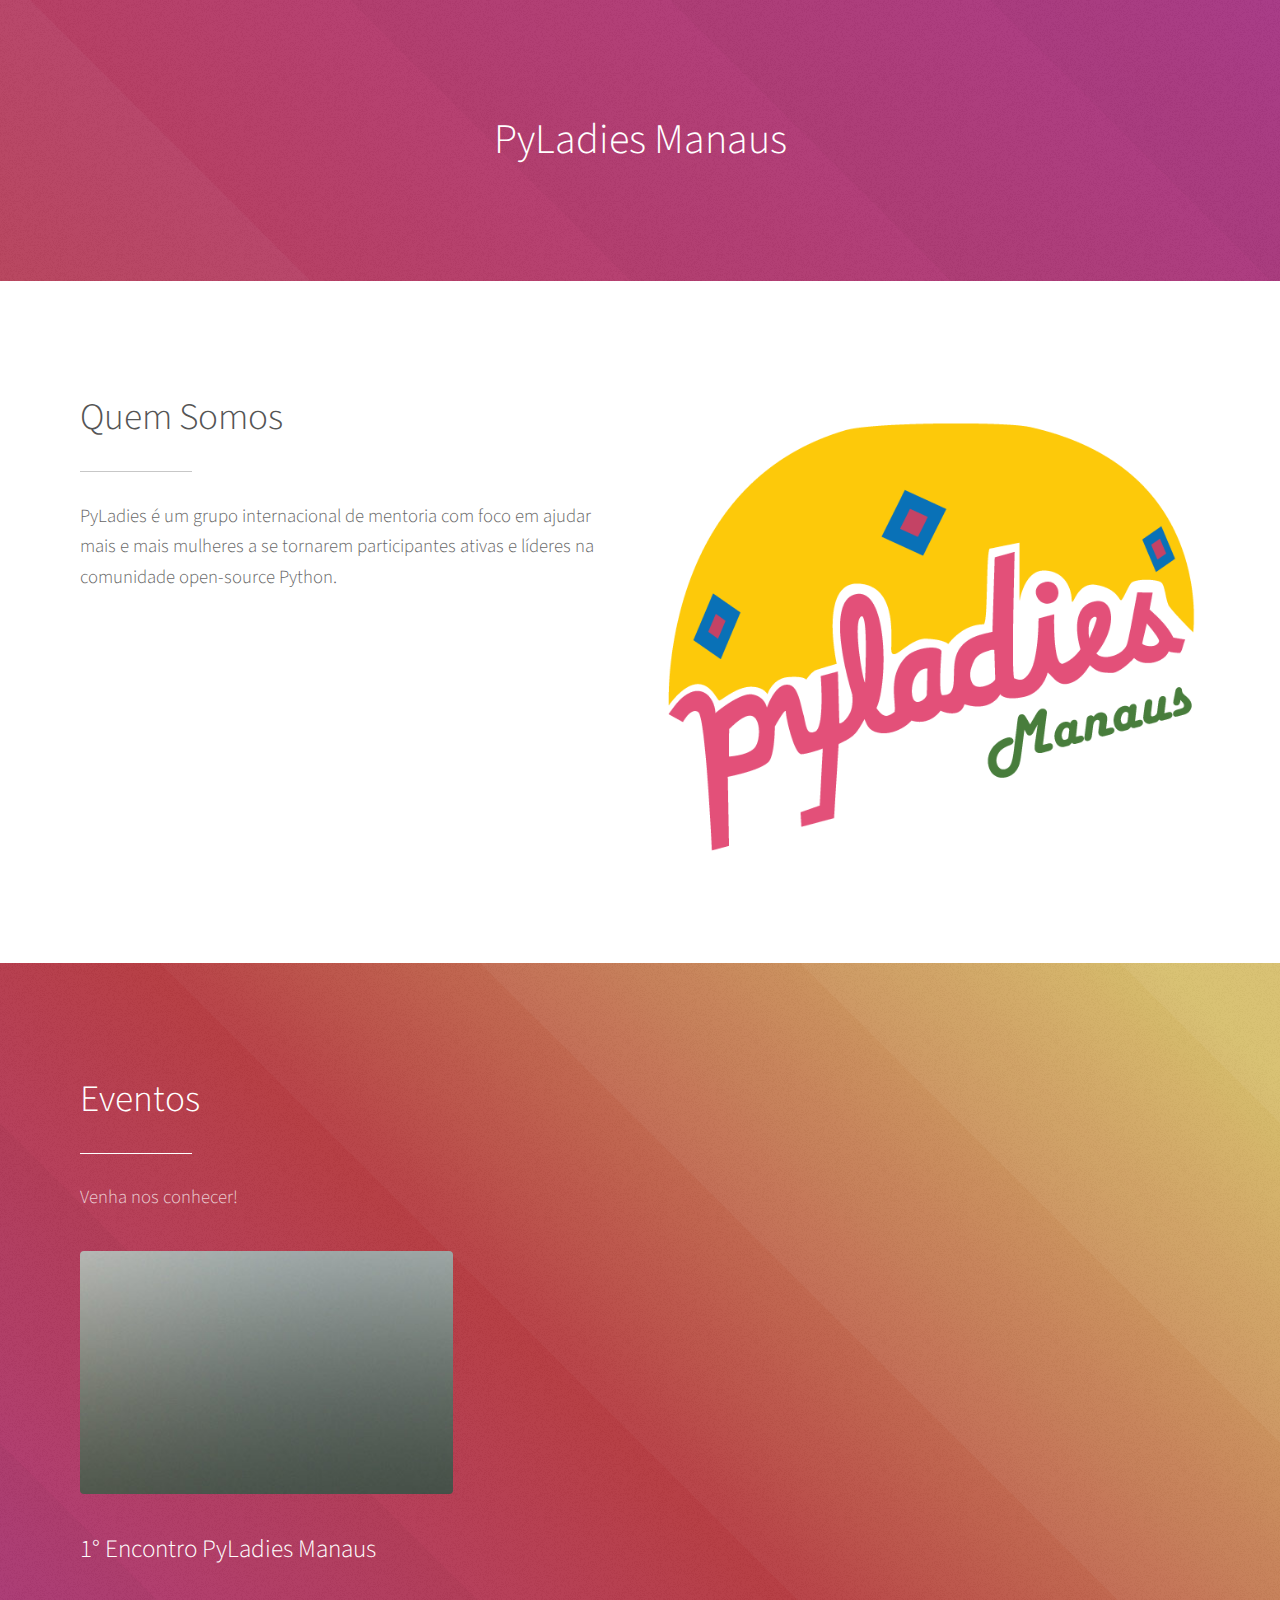
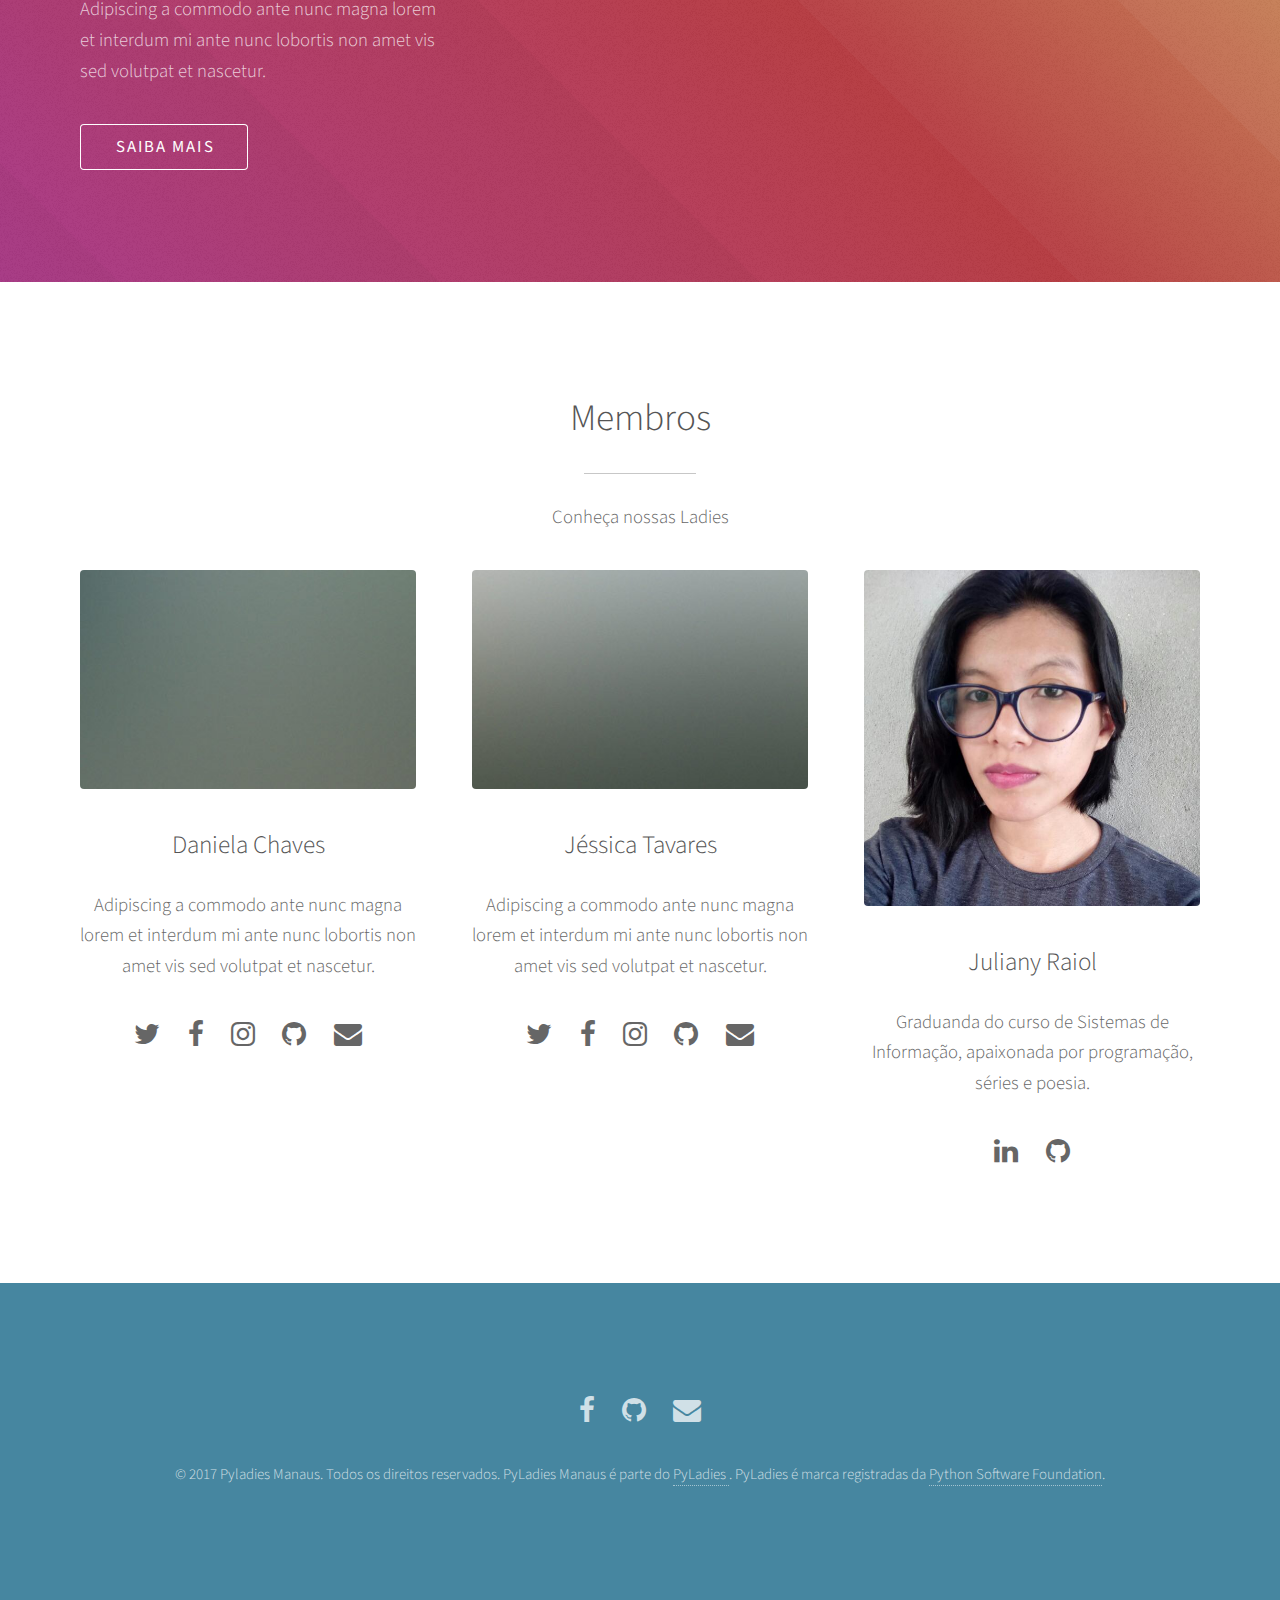
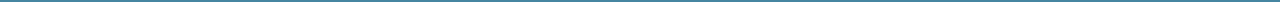
==== index.html @ f771b61d "feat: layout do site" ====
<!DOCTYPE HTML>

<html>
	<head>
		<title>PyLadies Manaus</title>
		<meta charset="utf-8" />
		<meta name="viewport" content="width=device-width, initial-scale=1" />
		<!--[if lte IE 8]><script src="assets/js/ie/html5shiv.js"></script><![endif]-->
		<link rel="stylesheet" href="assets/css/main.css" />
		<!--[if lte IE 8]><link rel="stylesheet" href="assets/css/ie8.css" /><![endif]-->
		<!--[if lte IE 9]><link rel="stylesheet" href="assets/css/ie9.css" /><![endif]-->
	</head>
	<body>

		<!-- Header -->
			<section id="header">
				<div class="inner">
					<h1>PyLadies Manaus</h1>
				</div>
			</section>

		<!-- One -->
			<section id="one" class="main style1">
				<div class="container">
					<div class="row 150%">
						<div class="6u 12u$(medium)">
							<header class="major">
								<h2>Quem Somos</h2>
							</header>
							<p>PyLadies é um grupo internacional de mentoria com foco em ajudar mais e mais mulheres a se tornarem participantes ativas e líderes na comunidade open-source Python.</p>
						</div>
						<div class="6u$ 12u$(medium) important(medium)">
							<span class="image fit"><img src="images/logo.png" alt="" /></span>
						</div>
					</div>
				</div>
			</section>

		<!-- Two -->
				<section id="two" class="main style2">
				<div class="container">
					<header class="major">
						<h2>Eventos</h2>
					</header>
					<p>Venha nos conhecer!</p>
						<div class="4u 12u$(medium)">
							<span class="image fit"><img src="images/pic03.jpg" alt="" /></span>
							<h3>1° Encontro PyLadies Manaus</h3>
							<p>Adipiscing a commodo ante nunc magna lorem et interdum mi ante nunc lobortis non amet vis sed volutpat et nascetur.</p>
							<ul class="actions">
								<li><a href="http://bit.ly/2iIzkH8" class="button">SAIBA MAIS</a></li>
							</ul>
						</div>

					</div>
				</div>
			</section>

		<!-- Three -->
			<section id="three" class="main style1 special">
				<div class="container">
					<header class="major">
						<h2>Membros</h2>
					</header>
					<p>Conheça nossas Ladies</p>
					<div class="row 150%">
						<div class="4u 12u$(medium)">
							<span class="image fit"><img class="" src="images/pic02.jpg" alt="" /></span>
							<h3>Daniela Chaves</h3>
							<p>Adipiscing a commodo ante nunc magna lorem et interdum mi ante nunc lobortis non amet vis sed volutpat et nascetur.</p>
							<ul class="icons">
								<li><a href="#" class="icon alt fa-twitter"><span class="label">Twitter</span></a></li>
								<li><a href="#" class="icon alt fa-facebook"><span class="label">Facebook</span></a></li>
								<li><a href="#" class="icon alt fa-instagram"><span class="label">Instagram</span></a></li>
								<li><a href="#" class="icon alt fa-github"><span class="label">GitHub</span></a></li>
								<li><a href="#" class="icon alt fa-envelope"><span class="label">Email</span></a></li>
							</ul>
						</div>
						<div class="4u 12u$(medium)">
							<span class="image fit"><img src="images/pic03.jpg" alt="" /></span>
							<h3>Jéssica Tavares</h3>
							<p>Adipiscing a commodo ante nunc magna lorem et interdum mi ante nunc lobortis non amet vis sed volutpat et nascetur.</p>
							<ul class="icons">
								<li><a href="#" class="icon alt fa-twitter"><span class="label">Twitter</span></a></li>
								<li><a href="#" class="icon alt fa-facebook"><span class="label">Facebook</span></a></li>
								<li><a href="#" class="icon alt fa-instagram"><span class="label">Instagram</span></a></li>
								<li><a href="#" class="icon alt fa-github"><span class="label">GitHub</span></a></li>
								<li><a href="#" class="icon alt fa-envelope"><span class="label">Email</span></a></li>
							</ul>
						</div>
						<div class="4u$ 12u$(medium)">
							<span class="image fit"><img src="images/juliany.jpg" alt="" /></span>
							<h3>Juliany Raiol</h3>
							<p>Graduanda do curso de Sistemas de Informação, apaixonada por programação, séries e poesia.</p>
							<ul class="icons">
								<li><a href="https://www.linkedin.com/in/julianyraiol/" class="icon alt fa-linkedin"><span class="label">Linkedin</span></a></li>
								<li><a href="https://github.com/julianyraiol" class="icon alt fa-github"><span class="label">GitHub</span></a></li>

							</ul>
						</div>
					</div>
				</div>
			</section>

		<!-- Footer -->
			<section id="footer">
				<ul class="icons">

					<li><a href="https://www.facebook.com/pyladiesmanaus/" class="icon alt fa-facebook"><span class="label">Facebook</span></a></li>
					<li><a href="https://github.com/pyladiesmanaus" class="icon alt fa-github"><span class="label">GitHub</span></a></li>
					<li><a href="#" class="icon alt fa-envelope"><span class="label">Email</span></a></li>
				</ul>
				<ul class="copyright">© 2017 Pyladies Manaus. Todos os direitos reservados. PyLadies Manaus é parte do <a href="http://www.pyladies.com/">PyLadies </a>. PyLadies é marca registradas da <a href="https://www.python.org/psf/">Python Software Foundation</a>.</li>
				</ul>
			</section>

		<!-- Scripts -->
			<script src="assets/js/jquery.min.js"></script>
			<script src="assets/js/jquery.scrolly.min.js"></script>
			<script src="assets/js/skel.min.js"></script>
			<script src="assets/js/util.js"></script>
			<!--[if lte IE 8]><script src="assets/js/ie/respond.min.js"></script><![endif]-->
			<script src="assets/js/main.js"></script>

	</body>
</html>
---- assets/css/main.css ----
@import url("font-awesome.min.css");
@import url("https://fonts.googleapis.com/css?family=Source+Sans+Pro:300,300italic,400,400italic");

/*
	Photon by HTML5 UP
	html5up.net | @ajlkn
	Free for personal and commercial use under the CCA 3.0 license (html5up.net/license)
*/

/* Reset */

	html, body, div, span, applet, object, iframe, h1, h2, h3, h4, h5, h6, p, blockquote, pre, a, abbr, acronym, address, big, cite, code, del, dfn, em, img, ins, kbd, q, s, samp, small, strike, strong, sub, sup, tt, var, b, u, i, center, dl, dt, dd, ol, ul, li, fieldset, form, label, legend, table, caption, tbody, tfoot, thead, tr, th, td, article, aside, canvas, details, embed, figure, figcaption, footer, header, hgroup, menu, nav, output, ruby, section, summary, time, mark, audio, video {
		margin: 0;
		padding: 0;
		border: 0;
		font-size: 100%;
		font: inherit;
		vertical-align: baseline;
	}

	article, aside, details, figcaption, figure, footer, header, hgroup, menu, nav, section {
		display: block;
	}

	body {
		line-height: 1;
	}

	ol, ul {
		list-style: none;
	}

	blockquote, q {
		quotes: none;
	}

	blockquote:before, blockquote:after, q:before, q:after {
		content: '';
		content: none;
	}

	table {
		border-collapse: collapse;
		border-spacing: 0;
	}

	body {
		-webkit-text-size-adjust: none;
	}

/* Box Model */

	*, *:before, *:after {
		-moz-box-sizing: border-box;
		-webkit-box-sizing: border-box;
		box-sizing: border-box;
	}

/* Containers */

	.container {
		margin-left: auto;
		margin-right: auto;
	}

	.container.\31 25\25 {
		width: 100%;
		max-width: 75em;
		min-width: 60em;
	}

	.container.\37 5\25 {
		width: 45em;
	}

	.container.\35 0\25 {
		width: 30em;
	}

	.container.\32 5\25 {
		width: 15em;
	}

	.container {
		width: 60em;
	}

	@media screen and (max-width: 1680px) {

		.container.\31 25\25 {
			width: 100%;
			max-width: 75em;
			min-width: 60em;
		}

		.container.\37 5\25 {
			width: 45em;
		}

		.container.\35 0\25 {
			width: 30em;
		}

		.container.\32 5\25 {
			width: 15em;
		}

		.container {
			width: 60em;
		}

	}

	@media screen and (max-width: 1140px) {

		.container.\31 25\25 {
			width: 100%;
			max-width: 112.5%;
			min-width: 90%;
		}

		.container.\37 5\25 {
			width: 67.5%;
		}

		.container.\35 0\25 {
			width: 45%;
		}

		.container.\32 5\25 {
			width: 22.5%;
		}

		.container {
			width: 90%;
		}

	}

	@media screen and (max-width: 980px) {

		.container.\31 25\25 {
			width: 100%;
			max-width: 125%;
			min-width: 100%;
		}

		.container.\37 5\25 {
			width: 75%;
		}

		.container.\35 0\25 {
			width: 50%;
		}

		.container.\32 5\25 {
			width: 25%;
		}

		.container {
			width: 100% !important;
		}

	}

	@media screen and (max-width: 736px) {

		.container.\31 25\25 {
			width: 100%;
			max-width: 125%;
			min-width: 100%;
		}

		.container.\37 5\25 {
			width: 75%;
		}

		.container.\35 0\25 {
			width: 50%;
		}

		.container.\32 5\25 {
			width: 25%;
		}

		.container {
			width: 100% !important;
		}

	}

	@media screen and (max-width: 480px) {

		.container.\31 25\25 {
			width: 100%;
			max-width: 125%;
			min-width: 100%;
		}

		.container.\37 5\25 {
			width: 75%;
		}

		.container.\35 0\25 {
			width: 50%;
		}

		.container.\32 5\25 {
			width: 25%;
		}

		.container {
			width: 100% !important;
		}

	}

	@media screen and (max-width: 320px) {

		.container.\31 25\25 {
			width: 100%;
			max-width: 125%;
			min-width: 100%;
		}

		.container.\37 5\25 {
			width: 75%;
		}

		.container.\35 0\25 {
			width: 50%;
		}

		.container.\32 5\25 {
			width: 25%;
		}

		.container {
			width: 100% !important;
		}

	}

/* Grid */

	.row {
		border-bottom: solid 1px transparent;
		-moz-box-sizing: border-box;
		-webkit-box-sizing: border-box;
		box-sizing: border-box;
	}

	.row > * {
		float: left;
		-moz-box-sizing: border-box;
		-webkit-box-sizing: border-box;
		box-sizing: border-box;
	}

	.row:after, .row:before {
		content: '';
		display: block;
		clear: both;
		height: 0;
	}

	.row.uniform > * > :first-child {
		margin-top: 0;
	}

	.row.uniform > * > :last-child {
		margin-bottom: 0;
	}

	.row.\30 \25 > * {
		padding: 0 0 0 0em;
	}

	.row.\30 \25 {
		margin: 0 0 -1px 0em;
	}

	.row.uniform.\30 \25 > * {
		padding: 0em 0 0 0em;
	}

	.row.uniform.\30 \25 {
		margin: 0em 0 -1px 0em;
	}

	.row > * {
		padding: 0 0 0 2em;
	}

	.row {
		margin: 0 0 -1px -2em;
	}

	.row.uniform > * {
		padding: 2em 0 0 2em;
	}

	.row.uniform {
		margin: -2em 0 -1px -2em;
	}

	.row.\32 00\25 > * {
		padding: 0 0 0 4em;
	}

	.row.\32 00\25 {
		margin: 0 0 -1px -4em;
	}

	.row.uniform.\32 00\25 > * {
		padding: 4em 0 0 4em;
	}

	.row.uniform.\32 00\25 {
		margin: -4em 0 -1px -4em;
	}

	.row.\31 50\25 > * {
		padding: 0 0 0 3em;
	}

	.row.\31 50\25 {
		margin: 0 0 -1px -3em;
	}

	.row.uniform.\31 50\25 > * {
		padding: 3em 0 0 3em;
	}

	.row.uniform.\31 50\25 {
		margin: -3em 0 -1px -3em;
	}

	.row.\35 0\25 > * {
		padding: 0 0 0 1em;
	}

	.row.\35 0\25 {
		margin: 0 0 -1px -1em;
	}

	.row.uniform.\35 0\25 > * {
		padding: 1em 0 0 1em;
	}

	.row.uniform.\35 0\25 {
		margin: -1em 0 -1px -1em;
	}

	.row.\32 5\25 > * {
		padding: 0 0 0 0.5em;
	}

	.row.\32 5\25 {
		margin: 0 0 -1px -0.5em;
	}

	.row.uniform.\32 5\25 > * {
		padding: 0.5em 0 0 0.5em;
	}

	.row.uniform.\32 5\25 {
		margin: -0.5em 0 -1px -0.5em;
	}

	.\31 2u, .\31 2u\24 {
		width: 100%;
		clear: none;
		margin-left: 0;
	}

	.\31 1u, .\31 1u\24 {
		width: 91.6666666667%;
		clear: none;
		margin-left: 0;
	}

	.\31 0u, .\31 0u\24 {
		width: 83.3333333333%;
		clear: none;
		margin-left: 0;
	}

	.\39 u, .\39 u\24 {
		width: 75%;
		clear: none;
		margin-left: 0;
	}

	.\38 u, .\38 u\24 {
		width: 66.6666666667%;
		clear: none;
		margin-left: 0;
	}

	.\37 u, .\37 u\24 {
		width: 58.3333333333%;
		clear: none;
		margin-left: 0;
	}

	.\36 u, .\36 u\24 {
		width: 50%;
		clear: none;
		margin-left: 0;
	}

	.\35 u, .\35 u\24 {
		width: 41.6666666667%;
		clear: none;
		margin-left: 0;
	}

	.\34 u, .\34 u\24 {
		width: 33.3333333333%;
		clear: none;
		margin-left: 0;
	}

	.\33 u, .\33 u\24 {
		width: 25%;
		clear: none;
		margin-left: 0;
	}

	.\32 u, .\32 u\24 {
		width: 16.6666666667%;
		clear: none;
		margin-left: 0;
	}

	.\31 u, .\31 u\24 {
		width: 8.3333333333%;
		clear: none;
		margin-left: 0;
	}

	.\31 2u\24 + *,
	.\31 1u\24 + *,
	.\31 0u\24 + *,
	.\39 u\24 + *,
	.\38 u\24 + *,
	.\37 u\24 + *,
	.\36 u\24 + *,
	.\35 u\24 + *,
	.\34 u\24 + *,
	.\33 u\24 + *,
	.\32 u\24 + *,
	.\31 u\24 + * {
		clear: left;
	}

	.\-11u {
		margin-left: 91.66667%;
	}

	.\-10u {
		margin-left: 83.33333%;
	}

	.\-9u {
		margin-left: 75%;
	}

	.\-8u {
		margin-left: 66.66667%;
	}

	.\-7u {
		margin-left: 58.33333%;
	}

	.\-6u {
		margin-left: 50%;
	}

	.\-5u {
		margin-left: 41.66667%;
	}

	.\-4u {
		margin-left: 33.33333%;
	}

	.\-3u {
		margin-left: 25%;
	}

	.\-2u {
		margin-left: 16.66667%;
	}

	.\-1u {
		margin-left: 8.33333%;
	}

	@media screen and (max-width: 1680px) {

		.row > * {
			padding: 0 0 0 2em;
		}

		.row {
			margin: 0 0 -1px -2em;
		}

		.row.uniform > * {
			padding: 2em 0 0 2em;
		}

		.row.uniform {
			margin: -2em 0 -1px -2em;
		}

		.row.\32 00\25 > * {
			padding: 0 0 0 4em;
		}

		.row.\32 00\25 {
			margin: 0 0 -1px -4em;
		}

		.row.uniform.\32 00\25 > * {
			padding: 4em 0 0 4em;
		}

		.row.uniform.\32 00\25 {
			margin: -4em 0 -1px -4em;
		}

		.row.\31 50\25 > * {
			padding: 0 0 0 3em;
		}

		.row.\31 50\25 {
			margin: 0 0 -1px -3em;
		}

		.row.uniform.\31 50\25 > * {
			padding: 3em 0 0 3em;
		}

		.row.uniform.\31 50\25 {
			margin: -3em 0 -1px -3em;
		}

		.row.\35 0\25 > * {
			padding: 0 0 0 1em;
		}

		.row.\35 0\25 {
			margin: 0 0 -1px -1em;
		}

		.row.uniform.\35 0\25 > * {
			padding: 1em 0 0 1em;
		}

		.row.uniform.\35 0\25 {
			margin: -1em 0 -1px -1em;
		}

		.row.\32 5\25 > * {
			padding: 0 0 0 0.5em;
		}

		.row.\32 5\25 {
			margin: 0 0 -1px -0.5em;
		}

		.row.uniform.\32 5\25 > * {
			padding: 0.5em 0 0 0.5em;
		}

		.row.uniform.\32 5\25 {
			margin: -0.5em 0 -1px -0.5em;
		}

		.\31 2u\28xlarge\29, .\31 2u\24\28xlarge\29 {
			width: 100%;
			clear: none;
			margin-left: 0;
		}

		.\31 1u\28xlarge\29, .\31 1u\24\28xlarge\29 {
			width: 91.6666666667%;
			clear: none;
			margin-left: 0;
		}

		.\31 0u\28xlarge\29, .\31 0u\24\28xlarge\29 {
			width: 83.3333333333%;
			clear: none;
			margin-left: 0;
		}

		.\39 u\28xlarge\29, .\39 u\24\28xlarge\29 {
			width: 75%;
			clear: none;
			margin-left: 0;
		}

		.\38 u\28xlarge\29, .\38 u\24\28xlarge\29 {
			width: 66.6666666667%;
			clear: none;
			margin-left: 0;
		}

		.\37 u\28xlarge\29, .\37 u\24\28xlarge\29 {
			width: 58.3333333333%;
			clear: none;
			margin-left: 0;
		}

		.\36 u\28xlarge\29, .\36 u\24\28xlarge\29 {
			width: 50%;
			clear: none;
			margin-left: 0;
		}

		.\35 u\28xlarge\29, .\35 u\24\28xlarge\29 {
			width: 41.6666666667%;
			clear: none;
			margin-left: 0;
		}

		.\34 u\28xlarge\29, .\34 u\24\28xlarge\29 {
			width: 33.3333333333%;
			clear: none;
			margin-left: 0;
		}

		.\33 u\28xlarge\29, .\33 u\24\28xlarge\29 {
			width: 25%;
			clear: none;
			margin-left: 0;
		}

		.\32 u\28xlarge\29, .\32 u\24\28xlarge\29 {
			width: 16.6666666667%;
			clear: none;
			margin-left: 0;
		}

		.\31 u\28xlarge\29, .\31 u\24\28xlarge\29 {
			width: 8.3333333333%;
			clear: none;
			margin-left: 0;
		}

		.\31 2u\24\28xlarge\29 + *,
		.\31 1u\24\28xlarge\29 + *,
		.\31 0u\24\28xlarge\29 + *,
		.\39 u\24\28xlarge\29 + *,
		.\38 u\24\28xlarge\29 + *,
		.\37 u\24\28xlarge\29 + *,
		.\36 u\24\28xlarge\29 + *,
		.\35 u\24\28xlarge\29 + *,
		.\34 u\24\28xlarge\29 + *,
		.\33 u\24\28xlarge\29 + *,
		.\32 u\24\28xlarge\29 + *,
		.\31 u\24\28xlarge\29 + * {
			clear: left;
		}

		.\-11u\28xlarge\29 {
			margin-left: 91.66667%;
		}

		.\-10u\28xlarge\29 {
			margin-left: 83.33333%;
		}

		.\-9u\28xlarge\29 {
			margin-left: 75%;
		}

		.\-8u\28xlarge\29 {
			margin-left: 66.66667%;
		}

		.\-7u\28xlarge\29 {
			margin-left: 58.33333%;
		}

		.\-6u\28xlarge\29 {
			margin-left: 50%;
		}

		.\-5u\28xlarge\29 {
			margin-left: 41.66667%;
		}

		.\-4u\28xlarge\29 {
			margin-left: 33.33333%;
		}

		.\-3u\28xlarge\29 {
			margin-left: 25%;
		}

		.\-2u\28xlarge\29 {
			margin-left: 16.66667%;
		}

		.\-1u\28xlarge\29 {
			margin-left: 8.33333%;
		}

	}

	@media screen and (max-width: 1140px) {

		.row > * {
			padding: 0 0 0 1.5em;
		}

		.row {
			margin: 0 0 -1px -1.5em;
		}

		.row.uniform > * {
			padding: 1.5em 0 0 1.5em;
		}

		.row.uniform {
			margin: -1.5em 0 -1px -1.5em;
		}

		.row.\32 00\25 > * {
			padding: 0 0 0 3em;
		}

		.row.\32 00\25 {
			margin: 0 0 -1px -3em;
		}

		.row.uniform.\32 00\25 > * {
			padding: 3em 0 0 3em;
		}

		.row.uniform.\32 00\25 {
			margin: -3em 0 -1px -3em;
		}

		.row.\31 50\25 > * {
			padding: 0 0 0 2.25em;
		}

		.row.\31 50\25 {
			margin: 0 0 -1px -2.25em;
		}

		.row.uniform.\31 50\25 > * {
			padding: 2.25em 0 0 2.25em;
		}

		.row.uniform.\31 50\25 {
			margin: -2.25em 0 -1px -2.25em;
		}

		.row.\35 0\25 > * {
			padding: 0 0 0 0.75em;
		}

		.row.\35 0\25 {
			margin: 0 0 -1px -0.75em;
		}

		.row.uniform.\35 0\25 > * {
			padding: 0.75em 0 0 0.75em;
		}

		.row.uniform.\35 0\25 {
			margin: -0.75em 0 -1px -0.75em;
		}

		.row.\32 5\25 > * {
			padding: 0 0 0 0.375em;
		}

		.row.\32 5\25 {
			margin: 0 0 -1px -0.375em;
		}

		.row.uniform.\32 5\25 > * {
			padding: 0.375em 0 0 0.375em;
		}

		.row.uniform.\32 5\25 {
			margin: -0.375em 0 -1px -0.375em;
		}

		.\31 2u\28large\29, .\31 2u\24\28large\29 {
			width: 100%;
			clear: none;
			margin-left: 0;
		}

		.\31 1u\28large\29, .\31 1u\24\28large\29 {
			width: 91.6666666667%;
			clear: none;
			margin-left: 0;
		}

		.\31 0u\28large\29, .\31 0u\24\28large\29 {
			width: 83.3333333333%;
			clear: none;
			margin-left: 0;
		}

		.\39 u\28large\29, .\39 u\24\28large\29 {
			width: 75%;
			clear: none;
			margin-left: 0;
		}

		.\38 u\28large\29, .\38 u\24\28large\29 {
			width: 66.6666666667%;
			clear: none;
			margin-left: 0;
		}

		.\37 u\28large\29, .\37 u\24\28large\29 {
			width: 58.3333333333%;
			clear: none;
			margin-left: 0;
		}

		.\36 u\28large\29, .\36 u\24\28large\29 {
			width: 50%;
			clear: none;
			margin-left: 0;
		}

		.\35 u\28large\29, .\35 u\24\28large\29 {
			width: 41.6666666667%;
			clear: none;
			margin-left: 0;
		}

		.\34 u\28large\29, .\34 u\24\28large\29 {
			width: 33.3333333333%;
			clear: none;
			margin-left: 0;
		}

		.\33 u\28large\29, .\33 u\24\28large\29 {
			width: 25%;
			clear: none;
			margin-left: 0;
		}

		.\32 u\28large\29, .\32 u\24\28large\29 {
			width: 16.6666666667%;
			clear: none;
			margin-left: 0;
		}

		.\31 u\28large\29, .\31 u\24\28large\29 {
			width: 8.3333333333%;
			clear: none;
			margin-left: 0;
		}

		.\31 2u\24\28large\29 + *,
		.\31 1u\24\28large\29 + *,
		.\31 0u\24\28large\29 + *,
		.\39 u\24\28large\29 + *,
		.\38 u\24\28large\29 + *,
		.\37 u\24\28large\29 + *,
		.\36 u\24\28large\29 + *,
		.\35 u\24\28large\29 + *,
		.\34 u\24\28large\29 + *,
		.\33 u\24\28large\29 + *,
		.\32 u\24\28large\29 + *,
		.\31 u\24\28large\29 + * {
			clear: left;
		}

		.\-11u\28large\29 {
			margin-left: 91.66667%;
		}

		.\-10u\28large\29 {
			margin-left: 83.33333%;
		}

		.\-9u\28large\29 {
			margin-left: 75%;
		}

		.\-8u\28large\29 {
			margin-left: 66.66667%;
		}

		.\-7u\28large\29 {
			margin-left: 58.33333%;
		}

		.\-6u\28large\29 {
			margin-left: 50%;
		}

		.\-5u\28large\29 {
			margin-left: 41.66667%;
		}

		.\-4u\28large\29 {
			margin-left: 33.33333%;
		}

		.\-3u\28large\29 {
			margin-left: 25%;
		}

		.\-2u\28large\29 {
			margin-left: 16.66667%;
		}

		.\-1u\28large\29 {
			margin-left: 8.33333%;
		}

	}

	@media screen and (max-width: 980px) {

		.row > * {
			padding: 0 0 0 1.5em;
		}

		.row {
			margin: 0 0 -1px -1.5em;
		}

		.row.uniform > * {
			padding: 1.5em 0 0 1.5em;
		}

		.row.uniform {
			margin: -1.5em 0 -1px -1.5em;
		}

		.row.\32 00\25 > * {
			padding: 0 0 0 3em;
		}

		.row.\32 00\25 {
			margin: 0 0 -1px -3em;
		}

		.row.uniform.\32 00\25 > * {
			padding: 3em 0 0 3em;
		}

		.row.uniform.\32 00\25 {
			margin: -3em 0 -1px -3em;
		}

		.row.\31 50\25 > * {
			padding: 0 0 0 2.25em;
		}

		.row.\31 50\25 {
			margin: 0 0 -1px -2.25em;
		}

		.row.uniform.\31 50\25 > * {
			padding: 2.25em 0 0 2.25em;
		}

		.row.uniform.\31 50\25 {
			margin: -2.25em 0 -1px -2.25em;
		}

		.row.\35 0\25 > * {
			padding: 0 0 0 0.75em;
		}

		.row.\35 0\25 {
			margin: 0 0 -1px -0.75em;
		}

		.row.uniform.\35 0\25 > * {
			padding: 0.75em 0 0 0.75em;
		}

		.row.uniform.\35 0\25 {
			margin: -0.75em 0 -1px -0.75em;
		}

		.row.\32 5\25 > * {
			padding: 0 0 0 0.375em;
		}

		.row.\32 5\25 {
			margin: 0 0 -1px -0.375em;
		}

		.row.uniform.\32 5\25 > * {
			padding: 0.375em 0 0 0.375em;
		}

		.row.uniform.\32 5\25 {
			margin: -0.375em 0 -1px -0.375em;
		}

		.\31 2u\28medium\29, .\31 2u\24\28medium\29 {
			width: 100%;
			clear: none;
			margin-left: 0;
		}

		.\31 1u\28medium\29, .\31 1u\24\28medium\29 {
			width: 91.6666666667%;
			clear: none;
			margin-left: 0;
		}

		.\31 0u\28medium\29, .\31 0u\24\28medium\29 {
			width: 83.3333333333%;
			clear: none;
			margin-left: 0;
		}

		.\39 u\28medium\29, .\39 u\24\28medium\29 {
			width: 75%;
			clear: none;
			margin-left: 0;
		}

		.\38 u\28medium\29, .\38 u\24\28medium\29 {
			width: 66.6666666667%;
			clear: none;
			margin-left: 0;
		}

		.\37 u\28medium\29, .\37 u\24\28medium\29 {
			width: 58.3333333333%;
			clear: none;
			margin-left: 0;
		}

		.\36 u\28medium\29, .\36 u\24\28medium\29 {
			width: 50%;
			clear: none;
			margin-left: 0;
		}

		.\35 u\28medium\29, .\35 u\24\28medium\29 {
			width: 41.6666666667%;
			clear: none;
			margin-left: 0;
		}

		.\34 u\28medium\29, .\34 u\24\28medium\29 {
			width: 33.3333333333%;
			clear: none;
			margin-left: 0;
		}

		.\33 u\28medium\29, .\33 u\24\28medium\29 {
			width: 25%;
			clear: none;
			margin-left: 0;
		}

		.\32 u\28medium\29, .\32 u\24\28medium\29 {
			width: 16.6666666667%;
			clear: none;
			margin-left: 0;
		}

		.\31 u\28medium\29, .\31 u\24\28medium\29 {
			width: 8.3333333333%;
			clear: none;
			margin-left: 0;
		}

		.\31 2u\24\28medium\29 + *,
		.\31 1u\24\28medium\29 + *,
		.\31 0u\24\28medium\29 + *,
		.\39 u\24\28medium\29 + *,
		.\38 u\24\28medium\29 + *,
		.\37 u\24\28medium\29 + *,
		.\36 u\24\28medium\29 + *,
		.\35 u\24\28medium\29 + *,
		.\34 u\24\28medium\29 + *,
		.\33 u\24\28medium\29 + *,
		.\32 u\24\28medium\29 + *,
		.\31 u\24\28medium\29 + * {
			clear: left;
		}

		.\-11u\28medium\29 {
			margin-left: 91.66667%;
		}

		.\-10u\28medium\29 {
			margin-left: 83.33333%;
		}

		.\-9u\28medium\29 {
			margin-left: 75%;
		}

		.\-8u\28medium\29 {
			margin-left: 66.66667%;
		}

		.\-7u\28medium\29 {
			margin-left: 58.33333%;
		}

		.\-6u\28medium\29 {
			margin-left: 50%;
		}

		.\-5u\28medium\29 {
			margin-left: 41.66667%;
		}

		.\-4u\28medium\29 {
			margin-left: 33.33333%;
		}

		.\-3u\28medium\29 {
			margin-left: 25%;
		}

		.\-2u\28medium\29 {
			margin-left: 16.66667%;
		}

		.\-1u\28medium\29 {
			margin-left: 8.33333%;
		}

	}

	@media screen and (max-width: 736px) {

		.row > * {
			padding: 0 0 0 1.5em;
		}

		.row {
			margin: 0 0 -1px -1.5em;
		}

		.row.uniform > * {
			padding: 1.5em 0 0 1.5em;
		}

		.row.uniform {
			margin: -1.5em 0 -1px -1.5em;
		}

		.row.\32 00\25 > * {
			padding: 0 0 0 3em;
		}

		.row.\32 00\25 {
			margin: 0 0 -1px -3em;
		}

		.row.uniform.\32 00\25 > * {
			padding: 3em 0 0 3em;
		}

		.row.uniform.\32 00\25 {
			margin: -3em 0 -1px -3em;
		}

		.row.\31 50\25 > * {
			padding: 0 0 0 2.25em;
		}

		.row.\31 50\25 {
			margin: 0 0 -1px -2.25em;
		}

		.row.uniform.\31 50\25 > * {
			padding: 2.25em 0 0 2.25em;
		}

		.row.uniform.\31 50\25 {
			margin: -2.25em 0 -1px -2.25em;
		}

		.row.\35 0\25 > * {
			padding: 0 0 0 0.75em;
		}

		.row.\35 0\25 {
			margin: 0 0 -1px -0.75em;
		}

		.row.uniform.\35 0\25 > * {
			padding: 0.75em 0 0 0.75em;
		}

		.row.uniform.\35 0\25 {
			margin: -0.75em 0 -1px -0.75em;
		}

		.row.\32 5\25 > * {
			padding: 0 0 0 0.375em;
		}

		.row.\32 5\25 {
			margin: 0 0 -1px -0.375em;
		}

		.row.uniform.\32 5\25 > * {
			padding: 0.375em 0 0 0.375em;
		}

		.row.uniform.\32 5\25 {
			margin: -0.375em 0 -1px -0.375em;
		}

		.\31 2u\28small\29, .\31 2u\24\28small\29 {
			width: 100%;
			clear: none;
			margin-left: 0;
		}

		.\31 1u\28small\29, .\31 1u\24\28small\29 {
			width: 91.6666666667%;
			clear: none;
			margin-left: 0;
		}

		.\31 0u\28small\29, .\31 0u\24\28small\29 {
			width: 83.3333333333%;
			clear: none;
			margin-left: 0;
		}

		.\39 u\28small\29, .\39 u\24\28small\29 {
			width: 75%;
			clear: none;
			margin-left: 0;
		}

		.\38 u\28small\29, .\38 u\24\28small\29 {
			width: 66.6666666667%;
			clear: none;
			margin-left: 0;
		}

		.\37 u\28small\29, .\37 u\24\28small\29 {
			width: 58.3333333333%;
			clear: none;
			margin-left: 0;
		}

		.\36 u\28small\29, .\36 u\24\28small\29 {
			width: 50%;
			clear: none;
			margin-left: 0;
		}

		.\35 u\28small\29, .\35 u\24\28small\29 {
			width: 41.6666666667%;
			clear: none;
			margin-left: 0;
		}

		.\34 u\28small\29, .\34 u\24\28small\29 {
			width: 33.3333333333%;
			clear: none;
			margin-left: 0;
		}

		.\33 u\28small\29, .\33 u\24\28small\29 {
			width: 25%;
			clear: none;
			margin-left: 0;
		}

		.\32 u\28small\29, .\32 u\24\28small\29 {
			width: 16.6666666667%;
			clear: none;
			margin-left: 0;
		}

		.\31 u\28small\29, .\31 u\24\28small\29 {
			width: 8.3333333333%;
			clear: none;
			margin-left: 0;
		}

		.\31 2u\24\28small\29 + *,
		.\31 1u\24\28small\29 + *,
		.\31 0u\24\28small\29 + *,
		.\39 u\24\28small\29 + *,
		.\38 u\24\28small\29 + *,
		.\37 u\24\28small\29 + *,
		.\36 u\24\28small\29 + *,
		.\35 u\24\28small\29 + *,
		.\34 u\24\28small\29 + *,
		.\33 u\24\28small\29 + *,
		.\32 u\24\28small\29 + *,
		.\31 u\24\28small\29 + * {
			clear: left;
		}

		.\-11u\28small\29 {
			margin-left: 91.66667%;
		}

		.\-10u\28small\29 {
			margin-left: 83.33333%;
		}

		.\-9u\28small\29 {
			margin-left: 75%;
		}

		.\-8u\28small\29 {
			margin-left: 66.66667%;
		}

		.\-7u\28small\29 {
			margin-left: 58.33333%;
		}

		.\-6u\28small\29 {
			margin-left: 50%;
		}

		.\-5u\28small\29 {
			margin-left: 41.66667%;
		}

		.\-4u\28small\29 {
			margin-left: 33.33333%;
		}

		.\-3u\28small\29 {
			margin-left: 25%;
		}

		.\-2u\28small\29 {
			margin-left: 16.66667%;
		}

		.\-1u\28small\29 {
			margin-left: 8.33333%;
		}

	}

	@media screen and (max-width: 480px) {

		.row > * {
			padding: 0 0 0 1.5em;
		}

		.row {
			margin: 0 0 -1px -1.5em;
		}

		.row.uniform > * {
			padding: 1.5em 0 0 1.5em;
		}

		.row.uniform {
			margin: -1.5em 0 -1px -1.5em;
		}

		.row.\32 00\25 > * {
			padding: 0 0 0 3em;
		}

		.row.\32 00\25 {
			margin: 0 0 -1px -3em;
		}

		.row.uniform.\32 00\25 > * {
			padding: 3em 0 0 3em;
		}

		.row.uniform.\32 00\25 {
			margin: -3em 0 -1px -3em;
		}

		.row.\31 50\25 > * {
			padding: 0 0 0 2.25em;
		}

		.row.\31 50\25 {
			margin: 0 0 -1px -2.25em;
		}

		.row.uniform.\31 50\25 > * {
			padding: 2.25em 0 0 2.25em;
		}

		.row.uniform.\31 50\25 {
			margin: -2.25em 0 -1px -2.25em;
		}

		.row.\35 0\25 > * {
			padding: 0 0 0 0.75em;
		}

		.row.\35 0\25 {
			margin: 0 0 -1px -0.75em;
		}

		.row.uniform.\35 0\25 > * {
			padding: 0.75em 0 0 0.75em;
		}

		.row.uniform.\35 0\25 {
			margin: -0.75em 0 -1px -0.75em;
		}

		.row.\32 5\25 > * {
			padding: 0 0 0 0.375em;
		}

		.row.\32 5\25 {
			margin: 0 0 -1px -0.375em;
		}

		.row.uniform.\32 5\25 > * {
			padding: 0.375em 0 0 0.375em;
		}

		.row.uniform.\32 5\25 {
			margin: -0.375em 0 -1px -0.375em;
		}

		.\31 2u\28xsmall\29, .\31 2u\24\28xsmall\29 {
			width: 100%;
			clear: none;
			margin-left: 0;
		}

		.\31 1u\28xsmall\29, .\31 1u\24\28xsmall\29 {
			width: 91.6666666667%;
			clear: none;
			margin-left: 0;
		}

		.\31 0u\28xsmall\29, .\31 0u\24\28xsmall\29 {
			width: 83.3333333333%;
			clear: none;
			margin-left: 0;
		}

		.\39 u\28xsmall\29, .\39 u\24\28xsmall\29 {
			width: 75%;
			clear: none;
			margin-left: 0;
		}

		.\38 u\28xsmall\29, .\38 u\24\28xsmall\29 {
			width: 66.6666666667%;
			clear: none;
			margin-left: 0;
		}

		.\37 u\28xsmall\29, .\37 u\24\28xsmall\29 {
			width: 58.3333333333%;
			clear: none;
			margin-left: 0;
		}

		.\36 u\28xsmall\29, .\36 u\24\28xsmall\29 {
			width: 50%;
			clear: none;
			margin-left: 0;
		}

		.\35 u\28xsmall\29, .\35 u\24\28xsmall\29 {
			width: 41.6666666667%;
			clear: none;
			margin-left: 0;
		}

		.\34 u\28xsmall\29, .\34 u\24\28xsmall\29 {
			width: 33.3333333333%;
			clear: none;
			margin-left: 0;
		}

		.\33 u\28xsmall\29, .\33 u\24\28xsmall\29 {
			width: 25%;
			clear: none;
			margin-left: 0;
		}

		.\32 u\28xsmall\29, .\32 u\24\28xsmall\29 {
			width: 16.6666666667%;
			clear: none;
			margin-left: 0;
		}

		.\31 u\28xsmall\29, .\31 u\24\28xsmall\29 {
			width: 8.3333333333%;
			clear: none;
			margin-left: 0;
		}

		.\31 2u\24\28xsmall\29 + *,
		.\31 1u\24\28xsmall\29 + *,
		.\31 0u\24\28xsmall\29 + *,
		.\39 u\24\28xsmall\29 + *,
		.\38 u\24\28xsmall\29 + *,
		.\37 u\24\28xsmall\29 + *,
		.\36 u\24\28xsmall\29 + *,
		.\35 u\24\28xsmall\29 + *,
		.\34 u\24\28xsmall\29 + *,
		.\33 u\24\28xsmall\29 + *,
		.\32 u\24\28xsmall\29 + *,
		.\31 u\24\28xsmall\29 + * {
			clear: left;
		}

		.\-11u\28xsmall\29 {
			margin-left: 91.66667%;
		}

		.\-10u\28xsmall\29 {
			margin-left: 83.33333%;
		}

		.\-9u\28xsmall\29 {
			margin-left: 75%;
		}

		.\-8u\28xsmall\29 {
			margin-left: 66.66667%;
		}

		.\-7u\28xsmall\29 {
			margin-left: 58.33333%;
		}

		.\-6u\28xsmall\29 {
			margin-left: 50%;
		}

		.\-5u\28xsmall\29 {
			margin-left: 41.66667%;
		}

		.\-4u\28xsmall\29 {
			margin-left: 33.33333%;
		}

		.\-3u\28xsmall\29 {
			margin-left: 25%;
		}

		.\-2u\28xsmall\29 {
			margin-left: 16.66667%;
		}

		.\-1u\28xsmall\29 {
			margin-left: 8.33333%;
		}

	}

	@media screen and (max-width: 320px) {

		.row > * {
			padding: 0 0 0 1.5em;
		}

		.row {
			margin: 0 0 -1px -1.5em;
		}

		.row.uniform > * {
			padding: 1.5em 0 0 1.5em;
		}

		.row.uniform {
			margin: -1.5em 0 -1px -1.5em;
		}

		.row.\32 00\25 > * {
			padding: 0 0 0 3em;
		}

		.row.\32 00\25 {
			margin: 0 0 -1px -3em;
		}

		.row.uniform.\32 00\25 > * {
			padding: 3em 0 0 3em;
		}

		.row.uniform.\32 00\25 {
			margin: -3em 0 -1px -3em;
		}

		.row.\31 50\25 > * {
			padding: 0 0 0 2.25em;
		}

		.row.\31 50\25 {
			margin: 0 0 -1px -2.25em;
		}

		.row.uniform.\31 50\25 > * {
			padding: 2.25em 0 0 2.25em;
		}

		.row.uniform.\31 50\25 {
			margin: -2.25em 0 -1px -2.25em;
		}

		.row.\35 0\25 > * {
			padding: 0 0 0 0.75em;
		}

		.row.\35 0\25 {
			margin: 0 0 -1px -0.75em;
		}

		.row.uniform.\35 0\25 > * {
			padding: 0.75em 0 0 0.75em;
		}

		.row.uniform.\35 0\25 {
			margin: -0.75em 0 -1px -0.75em;
		}

		.row.\32 5\25 > * {
			padding: 0 0 0 0.375em;
		}

		.row.\32 5\25 {
			margin: 0 0 -1px -0.375em;
		}

		.row.uniform.\32 5\25 > * {
			padding: 0.375em 0 0 0.375em;
		}

		.row.uniform.\32 5\25 {
			margin: -0.375em 0 -1px -0.375em;
		}

		.\31 2u\28xxsmall\29, .\31 2u\24\28xxsmall\29 {
			width: 100%;
			clear: none;
			margin-left: 0;
		}

		.\31 1u\28xxsmall\29, .\31 1u\24\28xxsmall\29 {
			width: 91.6666666667%;
			clear: none;
			margin-left: 0;
		}

		.\31 0u\28xxsmall\29, .\31 0u\24\28xxsmall\29 {
			width: 83.3333333333%;
			clear: none;
			margin-left: 0;
		}

		.\39 u\28xxsmall\29, .\39 u\24\28xxsmall\29 {
			width: 75%;
			clear: none;
			margin-left: 0;
		}

		.\38 u\28xxsmall\29, .\38 u\24\28xxsmall\29 {
			width: 66.6666666667%;
			clear: none;
			margin-left: 0;
		}

		.\37 u\28xxsmall\29, .\37 u\24\28xxsmall\29 {
			width: 58.3333333333%;
			clear: none;
			margin-left: 0;
		}

		.\36 u\28xxsmall\29, .\36 u\24\28xxsmall\29 {
			width: 50%;
			clear: none;
			margin-left: 0;
		}

		.\35 u\28xxsmall\29, .\35 u\24\28xxsmall\29 {
			width: 41.6666666667%;
			clear: none;
			margin-left: 0;
		}

		.\34 u\28xxsmall\29, .\34 u\24\28xxsmall\29 {
			width: 33.3333333333%;
			clear: none;
			margin-left: 0;
		}

		.\33 u\28xxsmall\29, .\33 u\24\28xxsmall\29 {
			width: 25%;
			clear: none;
			margin-left: 0;
		}

		.\32 u\28xxsmall\29, .\32 u\24\28xxsmall\29 {
			width: 16.6666666667%;
			clear: none;
			margin-left: 0;
		}

		.\31 u\28xxsmall\29, .\31 u\24\28xxsmall\29 {
			width: 8.3333333333%;
			clear: none;
			margin-left: 0;
		}

		.\31 2u\24\28xxsmall\29 + *,
		.\31 1u\24\28xxsmall\29 + *,
		.\31 0u\24\28xxsmall\29 + *,
		.\39 u\24\28xxsmall\29 + *,
		.\38 u\24\28xxsmall\29 + *,
		.\37 u\24\28xxsmall\29 + *,
		.\36 u\24\28xxsmall\29 + *,
		.\35 u\24\28xxsmall\29 + *,
		.\34 u\24\28xxsmall\29 + *,
		.\33 u\24\28xxsmall\29 + *,
		.\32 u\24\28xxsmall\29 + *,
		.\31 u\24\28xxsmall\29 + * {
			clear: left;
		}

		.\-11u\28xxsmall\29 {
			margin-left: 91.66667%;
		}

		.\-10u\28xxsmall\29 {
			margin-left: 83.33333%;
		}

		.\-9u\28xxsmall\29 {
			margin-left: 75%;
		}

		.\-8u\28xxsmall\29 {
			margin-left: 66.66667%;
		}

		.\-7u\28xxsmall\29 {
			margin-left: 58.33333%;
		}

		.\-6u\28xxsmall\29 {
			margin-left: 50%;
		}

		.\-5u\28xxsmall\29 {
			margin-left: 41.66667%;
		}

		.\-4u\28xxsmall\29 {
			margin-left: 33.33333%;
		}

		.\-3u\28xxsmall\29 {
			margin-left: 25%;
		}

		.\-2u\28xxsmall\29 {
			margin-left: 16.66667%;
		}

		.\-1u\28xxsmall\29 {
			margin-left: 8.33333%;
		}

	}

/* Basic */

	body {
		background: #fff;
	}

		body.is-loading *, body.is-loading *:before, body.is-loading *:after {
			-moz-animation: none !important;
			-webkit-animation: none !important;
			-ms-animation: none !important;
			animation: none !important;
			-moz-transition: none !important;
			-webkit-transition: none !important;
			-ms-transition: none !important;
			transition: none !important;
		}

	body, input, select, textarea {
		color: #666;
		font-family: "Source Sans Pro", Helvetica, sans-serif;
		font-size: 16pt;
		font-weight: 300;
		line-height: 1.65em;
	}

	a {
		-moz-transition: color 0.2s ease-in-out, border-color 0.2s ease-in-out;
		-webkit-transition: color 0.2s ease-in-out, border-color 0.2s ease-in-out;
		-ms-transition: color 0.2s ease-in-out, border-color 0.2s ease-in-out;
		transition: color 0.2s ease-in-out, border-color 0.2s ease-in-out;
		border-bottom: dotted 1px #666;
		color: inherit;
		text-decoration: none;
	}

		a:hover {
			border-bottom-color: transparent !important;
			color: #6bd4c8;
		}

	strong, b {
		color: #555;
		font-weight: 400;
	}

	em, i {
		font-style: italic;
	}

	p {
		margin: 0 0 2em 0;
	}

	h1, h2, h3, h4, h5, h6 {
		color: #555;
		line-height: 1em;
		margin: 0 0 1em 0;
	}

		h1 a, h2 a, h3 a, h4 a, h5 a, h6 a {
			color: inherit;
			text-decoration: none;
		}

	h1 {
		font-size: 2.25em;
		line-height: 1.35em;
	}

	h2 {
		font-size: 2em;
		line-height: 1.35em;
	}

	h3 {
		font-size: 1.35em;
		line-height: 1.5em;
	}

	h4 {
		font-size: 1.25em;
		line-height: 1.5em;
	}

	h5 {
		font-size: 0.9em;
		line-height: 1.5em;
	}

	h6 {
		font-size: 0.7em;
		line-height: 1.5em;
	}

	sub {
		font-size: 0.8em;
		position: relative;
		top: 0.5em;
	}

	sup {
		font-size: 0.8em;
		position: relative;
		top: -0.5em;
	}

	hr {
		border: 0;
		border-bottom: solid 1px rgba(144, 144, 144, 0.5);
		margin: 2em 0;
	}

		hr.major {
			margin: 3em 0;
		}

	blockquote {
		border-left: solid 4px rgba(144, 144, 144, 0.5);
		font-style: italic;
		margin: 0 0 2em 0;
		padding: 0.5em 0 0.5em 2em;
	}

	code {
		background: rgba(144, 144, 144, 0.075);
		border-radius: 4px;
		border: solid 1px rgba(144, 144, 144, 0.5);
		font-family: "Courier New", monospace;
		font-size: 0.9em;
		margin: 0 0.25em;
		padding: 0.25em 0.65em;
	}

	pre {
		-webkit-overflow-scrolling: touch;
		font-family: "Courier New", monospace;
		font-size: 0.9em;
		margin: 0 0 2em 0;
	}

		pre code {
			display: block;
			line-height: 1.75em;
			padding: 1em 1.5em;
			overflow-x: auto;
		}

	.align-left {
		text-align: left;
	}

	.align-center {
		text-align: center;
	}

	.align-right {
		text-align: right;
	}

/* Section/Article */

	section.special, article.special {
		text-align: center;
	}

	header p {
		color: #999;
		margin: 0 0 1.5em 0;
		position: relative;
	}

	header h2 + p {
		font-size: 1.25em;
		line-height: 1.5em;
		margin-top: -1em;
	}

	header h3 + p {
		font-size: 1.1em;
		line-height: 1.5em;
		margin-top: -0.8em;
	}

	header h4 + p,
	header h5 + p,
	header h6 + p {
		font-size: 0.9em;
		line-height: 1.5em;
		margin-top: -0.6em;
	}

	header.major {
		margin: 0 0 1em 0;
	}

		header.major:after {
			background: rgba(144, 144, 144, 0.5);
			content: '';
			display: inline-block;
			height: 1px;
			margin-top: 1.5em;
			width: 6em;
		}

		header.major h2, header.major h3, header.major h4, header.major h5, header.major h6 {
			margin: 0;
		}

		header.major p {
			margin: 0.7em 0 0 0;
		}

	header.special {
		text-align: center;
	}

/* Form */

	form {
		margin: 0 0 2em 0;
	}

	label {
		color: #555;
		display: block;
		font-size: 0.9em;
		font-weight: 400;
		margin: 0 0 1em 0;
	}

	input[type="text"],
	input[type="password"],
	input[type="email"],
	select,
	textarea {
		-moz-appearance: none;
		-webkit-appearance: none;
		-ms-appearance: none;
		appearance: none;
		background: rgba(144, 144, 144, 0.075);
		border-radius: 4px;
		border: none;
		border: solid 1px rgba(144, 144, 144, 0.5);
		color: inherit;
		display: block;
		outline: 0;
		padding: 0 1em;
		text-decoration: none;
		width: 100%;
	}

		input[type="text"]:invalid,
		input[type="password"]:invalid,
		input[type="email"]:invalid,
		select:invalid,
		textarea:invalid {
			box-shadow: none;
		}

		input[type="text"]:focus,
		input[type="password"]:focus,
		input[type="email"]:focus,
		select:focus,
		textarea:focus {
			border-color: #6bd4c8;
		}

	.select-wrapper {
		text-decoration: none;
		display: block;
		position: relative;
	}

		.select-wrapper:before {
			-moz-osx-font-smoothing: grayscale;
			-webkit-font-smoothing: antialiased;
			font-family: FontAwesome;
			font-style: normal;
			font-weight: normal;
			text-transform: none !important;
		}

		.select-wrapper:before {
			color: rgba(144, 144, 144, 0.5);
			content: '\f078';
			display: block;
			height: 2.75em;
			line-height: 2.75em;
			pointer-events: none;
			position: absolute;
			right: 0;
			text-align: center;
			top: 0;
			width: 2.75em;
		}

		.select-wrapper select::-ms-expand {
			display: none;
		}

	input[type="text"],
	input[type="password"],
	input[type="email"],
	select {
		height: 2.75em;
	}

	textarea {
		padding: 0.75em 1em;
	}

	input[type="checkbox"],
	input[type="radio"] {
		-moz-appearance: none;
		-webkit-appearance: none;
		-ms-appearance: none;
		appearance: none;
		display: block;
		float: left;
		margin-right: -2em;
		opacity: 0;
		width: 1em;
		z-index: -1;
	}

		input[type="checkbox"] + label,
		input[type="radio"] + label {
			text-decoration: none;
			color: #666;
			cursor: pointer;
			display: inline-block;
			font-size: 1em;
			font-weight: 300;
			padding-left: 2.4em;
			padding-right: 0.75em;
			position: relative;
		}

			input[type="checkbox"] + label:before,
			input[type="radio"] + label:before {
				-moz-osx-font-smoothing: grayscale;
				-webkit-font-smoothing: antialiased;
				font-family: FontAwesome;
				font-style: normal;
				font-weight: normal;
				text-transform: none !important;
			}

			input[type="checkbox"] + label:before,
			input[type="radio"] + label:before {
				background: rgba(144, 144, 144, 0.075);
				border-radius: 4px;
				border: solid 1px rgba(144, 144, 144, 0.5);
				content: '';
				display: inline-block;
				height: 1.65em;
				left: 0;
				line-height: 1.58125em;
				position: absolute;
				text-align: center;
				top: 0;
				width: 1.65em;
			}

		input[type="checkbox"]:checked + label:before,
		input[type="radio"]:checked + label:before {
			background: #666666;
			border-color: #666666;
			color: #ffffff;
			content: '\f00c';
		}

		input[type="checkbox"]:focus + label:before,
		input[type="radio"]:focus + label:before {
			border-color: #6bd4c8;
		}

	input[type="checkbox"] + label:before {
		border-radius: 4px;
	}

	input[type="radio"] + label:before {
		border-radius: 100%;
	}

	::-webkit-input-placeholder {
		color: #999 !important;
		opacity: 1.0;
	}

	:-moz-placeholder {
		color: #999 !important;
		opacity: 1.0;
	}

	::-moz-placeholder {
		color: #999 !important;
		opacity: 1.0;
	}

	:-ms-input-placeholder {
		color: #999 !important;
		opacity: 1.0;
	}

	.formerize-placeholder {
		color: #999 !important;
		opacity: 1.0;
	}

/* Box */

	.box {
		border-radius: 4px;
		border: solid 1px rgba(144, 144, 144, 0.5);
		margin-bottom: 2em;
		padding: 1.5em;
	}

		.box > :last-child,
		.box > :last-child > :last-child,
		.box > :last-child > :last-child > :last-child {
			margin-bottom: 0;
		}

		.box.alt {
			border: 0;
			border-radius: 0;
			padding: 0;
		}

/* Icon */

	.icon {
		text-decoration: none;
		border-bottom: none;
		position: relative;
	}

		.icon:before {
			-moz-osx-font-smoothing: grayscale;
			-webkit-font-smoothing: antialiased;
			font-family: FontAwesome;
			font-style: normal;
			font-weight: normal;
			text-transform: none !important;
		}

		.icon > .label {
			display: none;
		}

		.icon.style1:before {
			color: #c3e895;
		}

		.icon.style2:before {
			color: #8addaa;
		}

		.icon.style3:before {
			color: #6bd4c8;
		}

		.icon.style4:before {
			color: #57aed3;
		}

		.icon.style5:before {
			color: #4a87d3;
		}

		.icon.style6:before {
			color: #6b88e6;
		}

		.icon.major {
			text-decoration: none;
			color: #555;
			cursor: default;
			display: inline-block;
			margin: 0 0 1.5em 0;
		}

			.icon.major:before {
				-moz-osx-font-smoothing: grayscale;
				-webkit-font-smoothing: antialiased;
				font-family: FontAwesome;
				font-style: normal;
				font-weight: normal;
				text-transform: none !important;
			}

			.icon.major:before {
				font-size: 4em;
				line-height: 1em;
			}

/* Image */

	.image {
		border-radius: 4px;
		border: 0;
		display: inline-block;
		position: relative;
	}

		.image img {
			border-radius: 4px;
			display: block;
		}

		.image.left {
			float: left;
			padding: 0 1.5em 1em 0;
			top: 0.25em;
		}

		.image.right {
			float: right;
			padding: 0 0 1em 1.5em;
			top: 0.25em;
		}

		.image.left, .image.right {
			max-width: 40%;
		}

			.image.left img, .image.right img {
				width: 100%;
			}

		.image.fit {
			display: block;
			margin: 0 0 2em 0;
			width: 100%;
		}

			.image.fit img {
				width: 100%;
			}

/* List */

	ol {
		list-style: decimal;
		margin: 0 0 2em 0;
		padding-left: 1.25em;
	}

		ol li {
			padding-left: 0.25em;
		}

	ul {
		list-style: disc;
		margin: 0 0 2em 0;
		padding-left: 1em;
	}

		ul li {
			padding-left: 0.5em;
		}

		ul.alt {
			list-style: none;
			padding-left: 0;
		}

			ul.alt li {
				border-top: solid 1px rgba(144, 144, 144, 0.5);
				padding: 0.5em 0;
			}

				ul.alt li:first-child {
					border-top: 0;
					padding-top: 0;
				}

		ul.icons {
			cursor: default;
			list-style: none;
			padding-left: 0;
		}

			ul.icons li {
				display: inline-block;
				padding: 0 1.25em 0 0;
			}

				ul.icons li:last-child {
					padding-right: 0;
				}

				ul.icons li .icon:before {
					font-size: 1.5em;
				}

		ul.major-icons {
			list-style: none;
			padding-left: 0;
		}

			ul.major-icons li {
				display: inline-block;
				padding: 2.5em;
				text-align: center;
			}

				ul.major-icons li .icon {
					-moz-transform: rotate(45deg);
					-webkit-transform: rotate(45deg);
					-ms-transform: rotate(45deg);
					transform: rotate(45deg);
					border-radius: 4px;
					border: solid 1px rgba(144, 144, 144, 0.5);
					display: inline-block;
					height: 8em;
					line-height: 8em;
					margin: 0;
					text-align: center;
					width: 8em;
				}

					ul.major-icons li .icon:before {
						-moz-transform: rotate(-45deg);
						-webkit-transform: rotate(-45deg);
						-ms-transform: rotate(-45deg);
						transform: rotate(-45deg);
						display: inline-block;
						line-height: inherit;
					}

		ul.actions {
			cursor: default;
			list-style: none;
			padding-left: 0;
		}

			ul.actions li {
				display: inline-block;
				padding: 0 1em 0 0;
				vertical-align: middle;
			}

				ul.actions li:last-child {
					padding-right: 0;
				}

			ul.actions.small li {
				padding: 0 0.5em 0 0;
			}

			ul.actions.vertical li {
				display: block;
				padding: 1em 0 0 0;
			}

				ul.actions.vertical li:first-child {
					padding-top: 0;
				}

				ul.actions.vertical li > * {
					margin-bottom: 0;
				}

			ul.actions.vertical.small li {
				padding: 0.5em 0 0 0;
			}

				ul.actions.vertical.small li:first-child {
					padding-top: 0;
				}

			ul.actions.uniform li > * {
				min-width: 12em;
			}

			ul.actions.fit {
				display: table;
				margin-left: -1em;
				padding: 0;
				table-layout: fixed;
				width: calc(100% + 1em);
			}

				ul.actions.fit li {
					display: table-cell;
					padding: 0 0 0 1em;
				}

					ul.actions.fit li > * {
						margin-bottom: 0;
					}

				ul.actions.fit.small {
					margin-left: -0.5em;
					width: calc(100% + 0.5em);
				}

					ul.actions.fit.small li {
						padding: 0 0 0 0.5em;
					}

	dl {
		margin: 0 0 2em 0;
	}

/* Table */

	.table-wrapper {
		-webkit-overflow-scrolling: touch;
		overflow-x: auto;
	}

	table {
		margin: 0 0 2em 0;
		width: 100%;
	}

		table tbody tr {
			border-left: 0;
			border-right: 0;
		}

			table tbody tr:nth-child(2n + 1) {
				background-color: rgba(144, 144, 144, 0.075);
			}

		table td {
			padding: 0.75em 0.75em;
		}

		table th {
			color: #555;
			font-size: 0.9em;
			font-weight: 400;
			padding: 0 0.75em 0.75em 0.75em;
			text-align: left;
		}

		table thead {
			border-bottom: solid 1px rgba(144, 144, 144, 0.5);
		}

		table tfoot {
			border-top: solid 1px rgba(144, 144, 144, 0.5);
		}

		table.alt {
			border-collapse: separate;
		}

			table.alt tbody tr td {
				border: solid 1px rgba(144, 144, 144, 0.5);
				border-left-width: 0;
				border-top-width: 0;
			}

				table.alt tbody tr td:first-child {
					border-left-width: 1px;
				}

			table.alt tbody tr:first-child td {
				border-top-width: 1px;
			}

			table.alt thead {
				border-bottom: 0;
			}

			table.alt tfoot {
				border-top: 0;
			}

/* Button */

	input[type="submit"],
	input[type="reset"],
	input[type="button"],
	button,
	.button {
		-moz-appearance: none;
		-webkit-appearance: none;
		-ms-appearance: none;
		appearance: none;
		-moz-transition: background-color 0.2s ease-in-out, color 0.2s ease-in-out;
		-webkit-transition: background-color 0.2s ease-in-out, color 0.2s ease-in-out;
		-ms-transition: background-color 0.2s ease-in-out, color 0.2s ease-in-out;
		transition: background-color 0.2s ease-in-out, color 0.2s ease-in-out;
		background-color: transparent;
		border-radius: 4px;
		border: 0;
		box-shadow: inset 0 0 0 1px rgba(144, 144, 144, 0.5);
		color: #555 !important;
		cursor: pointer;
		display: inline-block;
		font-size: 0.9em;
		font-weight: 400;
		height: 2.75em;
		letter-spacing: 0.125em;
		line-height: 2.75em;
		padding: 0 2em;
		text-align: center;
		text-decoration: none;
		text-indent: 0.125em;
		text-transform: uppercase;
		white-space: nowrap;
	}

		input[type="submit"]:hover,
		input[type="reset"]:hover,
		input[type="button"]:hover,
		button:hover,
		.button:hover {
			background-color: rgba(144, 144, 144, 0.075);
		}

		input[type="submit"]:active,
		input[type="reset"]:active,
		input[type="button"]:active,
		button:active,
		.button:active {
			background-color: rgba(144, 144, 144, 0.2);
		}

		input[type="submit"].icon,
		input[type="reset"].icon,
		input[type="button"].icon,
		button.icon,
		.button.icon {
			padding-left: 1.35em;
		}

			input[type="submit"].icon:before,
			input[type="reset"].icon:before,
			input[type="button"].icon:before,
			button.icon:before,
			.button.icon:before {
				margin-right: 0.5em;
			}

		input[type="submit"].fit,
		input[type="reset"].fit,
		input[type="button"].fit,
		button.fit,
		.button.fit {
			display: block;
			margin: 0 0 1em 0;
			width: 100%;
		}

		input[type="submit"].small,
		input[type="reset"].small,
		input[type="button"].small,
		button.small,
		.button.small {
			font-size: 0.7em;
		}

		input[type="submit"].big,
		input[type="reset"].big,
		input[type="button"].big,
		button.big,
		.button.big {
			font-size: 1.25em;
		}

		input[type="submit"].special,
		input[type="reset"].special,
		input[type="button"].special,
		button.special,
		.button.special {
			background-color: #555;
			box-shadow: none !important;
			color: #fff !important;
		}

			input[type="submit"].special:hover,
			input[type="reset"].special:hover,
			input[type="button"].special:hover,
			button.special:hover,
			.button.special:hover {
				background-color: #626262;
			}

			input[type="submit"].special:active,
			input[type="reset"].special:active,
			input[type="button"].special:active,
			button.special:active,
			.button.special:active {
				background-color: #484848;
			}

		input[type="submit"].disabled, input[type="submit"]:disabled,
		input[type="reset"].disabled,
		input[type="reset"]:disabled,
		input[type="button"].disabled,
		input[type="button"]:disabled,
		button.disabled,
		button:disabled,
		.button.disabled,
		.button:disabled {
			cursor: default;
			opacity: 0.25;
		}

/* Main */

	.main {
		padding: 6em 0 4em 0 ;
	}

		.main.style1 {
			background: #fff;
		}

		.main.style2 {
			background-color: #333;
			color: rgba(255, 255, 255, 0.75);
			background-image: url("images/overlay2.png"), url("images/overlay4.svg"), linear-gradient(45deg, #b43c8f, #b53a3e 50%, #d1b555 95%);

			background-size: auto,							cover;
		}

			.main.style2 a {
				border-bottom-color: rgba(255, 255, 255, 0.5);
			}

				.main.style2 a:hover {
					color: #ffffff;
				}

			.main.style2 h1, .main.style2 h2, .main.style2 h3, .main.style2 h4, .main.style2 h5, .main.style2 h6, .main.style2 strong, .main.style2 b {
				color: #ffffff;
			}

			.main.style2 header p {
				color: #ffffff;
			}

			.main.style2 header.major:after {
				background: #ffffff;
			}

			.main.style2 input[type="submit"],
			.main.style2 input[type="reset"],
			.main.style2 input[type="button"],
			.main.style2 button,
			.main.style2 .button {
				box-shadow: inset 0 0 0 1px #ffffff;
				color: #ffffff !important;
			}

				.main.style2 input[type="submit"]:hover,
				.main.style2 input[type="reset"]:hover,
				.main.style2 input[type="button"]:hover,
				.main.style2 button:hover,
				.main.style2 .button:hover {
					background-color: rgba(255, 255, 255, 0.125);
				}

				.main.style2 input[type="submit"]:active,
				.main.style2 input[type="reset"]:active,
				.main.style2 input[type="button"]:active,
				.main.style2 button:active,
				.main.style2 .button:active {
					background-color: rgba(255, 255, 255, 0.25);
				}

				.main.style2 input[type="submit"].special,
				.main.style2 input[type="reset"].special,
				.main.style2 input[type="button"].special,
				.main.style2 button.special,
				.main.style2 .button.special {
					background-color: #ffffff;
					box-shadow: inset 0 0 0 1px #ffffff !important;
					color: #333 !important;
				}

					.main.style2 input[type="submit"].special:hover,
					.main.style2 input[type="reset"].special:hover,
					.main.style2 input[type="button"].special:hover,
					.main.style2 button.special:hover,
					.main.style2 .button.special:hover {
						background-color: rgba(255, 255, 255, 0.125) !important;
						color: #ffffff !important;
					}

					.main.style2 input[type="submit"].special:active,
					.main.style2 input[type="reset"].special:active,
					.main.style2 input[type="button"].special:active,
					.main.style2 button.special:active,
					.main.style2 .button.special:active {
						background-color: rgba(255, 255, 255, 0.25) !important;
					}

			.main.style2 ul.major-icons li .icon {
				border-color: #ffffff;
			}

			.main.style2 .icon.major {
				color: #ffffff;
			}

/* Header */

	#header {
		padding: 9em 0 9em 0 ;
		background-color: #4686a0;
		color: rgba(255, 255, 255, 0.75);
		background-attachment: fixed,							fixed,							fixed;
		background-image: url("images/overlay2.png"), url("images/overlay3.svg"), linear-gradient(45deg, #b53a3e, #b43c8f);
		background-position: top left,						center center,					center center;
		background-size: auto,							cover,							cover;
		overflow: hidden;
		position: relative;
		text-align: center;
	}

		#header a {
			border-bottom-color: rgba(255, 255, 255, 0.5);
		}

			#header a:hover {
				color: #ffffff;
			}

		#header h1, #header h2, #header h3, #header h4, #header h5, #header h6, #header strong, #header b {
			color: #ffffff;
		}

		#header header p {
			color: #ffffff;
		}

		#header header.major:after {
			background: #ffffff;
		}

		#header input[type="submit"],
		#header input[type="reset"],
		#header input[type="button"],
		#header button,
		#header .button {
			box-shadow: inset 0 0 0 1px #ffffff;
			color: #ffffff !important;
		}

			#header input[type="submit"]:hover,
			#header input[type="reset"]:hover,
			#header input[type="button"]:hover,
			#header button:hover,
			#header .button:hover {
				background-color: rgba(255, 255, 255, 0.125);
			}

			#header input[type="submit"]:active,
			#header input[type="reset"]:active,
			#header input[type="button"]:active,
			#header button:active,
			#header .button:active {
				background-color: rgba(255, 255, 255, 0.25);
			}

			#header input[type="submit"].special,
			#header input[type="reset"].special,
			#header input[type="button"].special,
			#header button.special,
			#header .button.special {
				background-color: #ffffff;
				box-shadow: inset 0 0 0 1px #ffffff !important;
				color: #4686a0 !important;
			}

				#header input[type="submit"].special:hover,
				#header input[type="reset"].special:hover,
				#header input[type="button"].special:hover,
				#header button.special:hover,
				#header .button.special:hover {
					background-color: rgba(255, 255, 255, 0.125) !important;
					color: #ffffff !important;
				}

				#header input[type="submit"].special:active,
				#header input[type="reset"].special:active,
				#header input[type="button"].special:active,
				#header button.special:active,
				#header .button.special:active {
					background-color: rgba(255, 255, 255, 0.25) !important;
				}

		#header ul.major-icons li .icon {
			border-color: #ffffff;
		}

		#header .icon.major {
			color: #ffffff;
		}

		#header h1 {
			margin: 0;
		}

		#header p {
			margin: 1em 0 0 0;
		}

		#header .actions {
			margin: 2.5em 0 0 0;
			position: relative;
		}

			#header .actions:after {
				background: #ffffff;
				content: '';
				height: 100vh;
				left: 50%;
				position: absolute;
				top: 100%;
				width: 1px;
			}

		#header .inner {
			-moz-transition: -moz-transform 1.5s ease, opacity 2s ease;
			-webkit-transition: -webkit-transform 1.5s ease, opacity 2s ease;
			-ms-transition: -ms-transform 1.5s ease, opacity 2s ease;
			transition: transform 1.5s ease, opacity 2s ease;
			-moz-transition-delay: 0.25s;
			-webkit-transition-delay: 0.25s;
			-ms-transition-delay: 0.25s;
			transition-delay: 0.25s;
			-moz-transform: scale(1);
			-webkit-transform: scale(1);
			-ms-transform: scale(1);
			transform: scale(1);
			opacity: 1;
			position: relative;
			z-index: 1;
		}

			#header .inner .actions {
				-moz-transition: -moz-transform 1.25s ease;
				-webkit-transition: -webkit-transform 1.25s ease;
				-ms-transition: -ms-transform 1.25s ease;
				transition: transform 1.25s ease;
				-moz-transition-delay: 1s;
				-webkit-transition-delay: 1s;
				-ms-transition-delay: 1s;
				transition-delay: 1s;
				-moz-transform: translateY(0);
				-webkit-transform: translateY(0);
				-ms-transform: translateY(0);
				transform: translateY(0);
				opacity: 1;
			}

		#header:after {
			-moz-transition: opacity 1s ease;
			-webkit-transition: opacity 1s ease;
			-ms-transition: opacity 1s ease;
			transition: opacity 1s ease;
			background-image: linear-gradient(45deg, #4fa49a, #4361c2);
			content: '';
			height: 100%;
			left: 0;
			opacity: 0;
			position: absolute;
			top: 0;
			width: 100%;
		}

	body.is-loading #header .inner {
		-moz-transform: scale(1.05);
		-webkit-transform: scale(1.05);
		-ms-transform: scale(1.05);
		transform: scale(1.05);
		opacity: 0;
	}

		body.is-loading #header .inner .actions {
			-moz-transform: translateY(30em);
			-webkit-transform: translateY(30em);
			-ms-transform: translateY(30em);
			transform: translateY(30em);
			opacity: 0;
		}

	body.is-loading #header:after {
		opacity: 1;
	}

/* Footer */

	#footer {
		padding: 6em 0 6em 0 ;
		background-color: #4686a0;
		color: rgba(255, 255, 255, 0.75);
		background-attachment: fixed,							fixed,							fixed;
		background-image: url("images/overlay2.png"), url("images/overlay4.svg"), linear-gradient(45deg, #b43c8f, #b53a3e 50%, #d1b555 95%);
		background-position: top left,						center center,					center center;
		background-size: auto,							cover,							cover;
		text-align: center;
	}

		#footer a {
			border-bottom-color: rgba(255, 255, 255, 0.5);
		}

			#footer a:hover {
				color: #ffffff;
			}

		#footer h1, #footer h2, #footer h3, #footer h4, #footer h5, #footer h6, #footer strong, #footer b {
			color: #ffffff;
		}

		#footer header p {
			color: #ffffff;
		}

		#footer header.major:after {
			background: #ffffff;
		}

		#footer input[type="submit"],
		#footer input[type="reset"],
		#footer input[type="button"],
		#footer button,
		#footer .button {
			box-shadow: inset 0 0 0 1px #ffffff;
			color: #ffffff !important;
		}

			#footer input[type="submit"]:hover,
			#footer input[type="reset"]:hover,
			#footer input[type="button"]:hover,
			#footer button:hover,
			#footer .button:hover {
				background-color: rgba(255, 255, 255, 0.125);
			}

			#footer input[type="submit"]:active,
			#footer input[type="reset"]:active,
			#footer input[type="button"]:active,
			#footer button:active,
			#footer .button:active {
				background-color: rgba(255, 255, 255, 0.25);
			}

			#footer input[type="submit"].special,
			#footer input[type="reset"].special,
			#footer input[type="button"].special,
			#footer button.special,
			#footer .button.special {
				background-color: #ffffff;
				box-shadow: inset 0 0 0 1px #ffffff !important;
				color: #4686a0 !important;
			}

				#footer input[type="submit"].special:hover,
				#footer input[type="reset"].special:hover,
				#footer input[type="button"].special:hover,
				#footer button.special:hover,
				#footer .button.special:hover {
					background-color: rgba(255, 255, 255, 0.125) !important;
					color: #ffffff !important;
				}

				#footer input[type="submit"].special:active,
				#footer input[type="reset"].special:active,
				#footer input[type="button"].special:active,
				#footer button.special:active,
				#footer .button.special:active {
					background-color: rgba(255, 255, 255, 0.25) !important;
				}

		#footer ul.major-icons li .icon {
			border-color: #ffffff;
		}

		#footer .icon.major {
			color: #ffffff;
		}

		#footer .icons {
			margin: 0;
		}

		#footer .copyright {
			font-size: 0.8em;
			list-style: none;
			margin: 2em 0 0 0;
			padding: 0;
		}

			#footer .copyright li {
				border-left: solid 1px;
				display: inline-block;
				line-height: 1em;
				margin-left: 1em;
				padding: 0 0 0 1em;
			}

				#footer .copyright li:first-child {
					border-left: 0;
					margin-left: 0;
					padding: 0;
				}

/* XLarge */

	@media screen and (max-width: 1680px) {

		/* Basic */

			body, input, select, textarea {
				font-size: 14pt;
			}

		/* Header */

			#header {
				padding: 6em 0 6em 0 ;
			}

	}

/* Large */

	@media screen and (max-width: 1140px) {

		/* Basic */

			body, input, select, textarea {
				font-size: 13pt;
			}

			h1 br, h2 br, h3 br, h4 br, h5 br, h6 br {
				display: none;
			}

		/* List */

			ul.major-icons li {
				padding: 2em;
			}

				ul.major-icons li .icon {
					height: 8em;
					line-height: 8em;
					width: 8em;
				}

		/* Main */

			.main {
				padding: 4em 0 2em 0 ;
			}

				.main.style2 {
					background-attachment: scroll;
				}

		/* Header */

			#header {
				padding: 5em 0 5em 0 ;
				background-attachment: scroll;
			}

				#header br {
					display: inline;
				}

		/* Footer */

			#footer {
				padding: 4em 0 4em 0 ;
				background-attachment: scroll;
			}

	}

/* Medium */

	@media screen and (max-width: 980px) {

		/* List */

			ul.major-icons li {
				padding: 2em;
			}

				ul.major-icons li .icon {
					height: 7em;
					line-height: 7em;
					width: 7em;
				}

		/* Main */

			.main {
				padding: 5em 3em 3em 3em ;
			}

		/* Header */

			#header {
				padding: 8em 3em 8em 3em ;
			}

		/* Footer */

			#footer {
				padding: 5em 3em 5em 3em ;
			}

		/* One */

			#one {
				text-align: center;
			}

		/* Two */

			#two {
				text-align: center;
			}

	}

/* Small */

	@media screen and (max-width: 736px) {

		/* Basic */

			body, input, select, textarea {
				font-size: 12pt;
			}

			h1 {
				font-size: 1.75em;
			}

			h2 {
				font-size: 1.5em;
			}

			h3 {
				font-size: 1.1em;
			}

			h4 {
				font-size: 1em;
			}

		/* List */

			ul.major-icons li {
				padding: 1.5em;
			}

				ul.major-icons li .icon {
					height: 5em;
					line-height: 5em;
					width: 5em;
				}

					ul.major-icons li .icon:before {
						font-size: 42px;
					}

		/* Icon */

			.icon.major {
				margin: 0 0 1em 0;
			}

		/* Button */

			input[type="submit"],
			input[type="reset"],
			input[type="button"],
			button,
			.button {
				height: 3em;
				line-height: 3em;
			}

		/* Main */

			.main {
				padding: 3em 1.5em 1em 1.5em ;
			}

		/* Header */

			#header {
				padding: 4em 3em 4em 3em ;
			}

				#header .actions {
					margin: 2em 0 0 0;
				}

		/* Footer */

			#footer {
				padding: 3em 1.5em 3em 1.5em ;
			}

	}

/* XSmall */

	@media screen and (max-width: 480px) {

		/* List */

			ul.actions {
				margin: 0 0 2em 0;
			}

				ul.actions li {
					display: block;
					padding: 1em 0 0 0;
					text-align: center;
					width: 100%;
				}

					ul.actions li:first-child {
						padding-top: 0;
					}

					ul.actions li > * {
						margin: 0 !important;
						width: 100%;
					}

						ul.actions li > *.icon:before {
							margin-left: -2em;
						}

				ul.actions.small li {
					padding: 0.5em 0 0 0;
				}

					ul.actions.small li:first-child {
						padding-top: 0;
					}

		/* Button */

			input[type="submit"],
			input[type="reset"],
			input[type="button"],
			.button {
				padding: 0;
			}

		/* Main */

			.main {
				padding: 2em 1.5em 0.1em 1.5em ;
			}

		/* Header */

			#header {
				padding: 4em 2em 4em 2em ;
			}

				#header br {
					display: none;
				}

		/* Footer */

			#footer {
				padding: 2em 1.5em 2em 1.5em ;
			}

				#footer .copyright {
					margin: 1.5em 0 0 0;
				}

					#footer .copyright li {
						border: 0;
						display: block;
						margin: 1em 0 0 0;
						padding: 0;
					}

						#footer .copyright li:first-child {
							margin-top: 0;
						}

	}

/* XXSmall */

	@media screen and (max-width: 320px) {

		/* Basic */

			html, body {
				min-width: 320px;
			}

		/* Main */

			.main {
				padding: 2em 1em 0.1em 1em ;
			}

		/* Header */

			#header {
				padding: 3em 1em 3em 1em ;
			}

		/* Footer */

			#footer {
				padding: 2em 1em 2em 1em ;
			}

	}
---- assets/css/ie8.css ----
/*
	Photon by HTML5 UP
	html5up.net | @ajlkn
	Free for personal and commercial use under the CCA 3.0 license (html5up.net/license)
*/

/* Basic */

	hr {
		border-bottom: solid 1px #ccc;
	}

	blockquote {
		border-left: solid 4px #ccc;
	}

	code {
		border: solid 1px #ccc;
	}

/* Section/Article */

	header.major:after {
		background: #ccc;
	}

/* Form */

	input[type="text"],
	input[type="password"],
	input[type="email"],
	select,
	textarea {
		-ms-behavior: url("assets/js/ie/PIE.htc");
		border: solid 1px #ccc;
		position: relative;
	}

/* List */

	ul.alt li {
		border-top: solid 1px #ccc;
	}

	ul.major-icons li .icon {
		-ms-behavior: url("assets/js/ie/PIE.htc");
		border: solid 1px #ccc;
		position: relative;
	}

/* Table */

	table thead {
		border-bottom: solid 1px #ccc;
	}

	table tfoot {
		border-top: solid 1px #ccc;
	}

	table.alt tbody tr td {
		border: solid 1px #ccc;
		border-left-width: 0;
		border-top-width: 0;
	}

/* Button */

	input[type="submit"],
	input[type="reset"],
	input[type="button"],
	button,
	.button {
		-ms-behavior: url("assets/js/ie/PIE.htc");
		border: solid 1px #ccc;
		position: relative;
	}

/* Image */

	.image {
		-ms-behavior: url("assets/js/ie/PIE.htc");
	}

		.image img {
			-ms-behavior: url("assets/js/ie/PIE.htc");
			position: relative;
		}

/* Main */

	.main.style2 {
		background-color: #333;
		color: #ffffff;
		-ms-behavior: url("assets/js/ie/backgroundsize.min.htc");
		background-image: url("../../images/header.jpg");
		background-size: cover;
		position: relative;
	}

		.main.style2 a {
			border-bottom-color: #ffffff;
		}

			.main.style2 a:hover {
				color: #ffffff;
			}

		.main.style2 h1, .main.style2 h2, .main.style2 h3, .main.style2 h4, .main.style2 h5, .main.style2 h6, .main.style2 strong, .main.style2 b {
			color: #ffffff;
		}

		.main.style2 header p {
			color: #ffffff;
		}

		.main.style2 header.major:after {
			background: #ffffff;
		}

		.main.style2 input[type="submit"],
		.main.style2 input[type="reset"],
		.main.style2 input[type="button"],
		.main.style2 button,
		.main.style2 .button {
			border: solid 1px #ffffff !important;
			color: #ffffff !important;
		}

			.main.style2 input[type="submit"]:hover,
			.main.style2 input[type="reset"]:hover,
			.main.style2 input[type="button"]:hover,
			.main.style2 button:hover,
			.main.style2 .button:hover {
				background-color: transparent;
			}

			.main.style2 input[type="submit"]:active,
			.main.style2 input[type="reset"]:active,
			.main.style2 input[type="button"]:active,
			.main.style2 button:active,
			.main.style2 .button:active {
				background-color: transparent;
			}

			.main.style2 input[type="submit"].special,
			.main.style2 input[type="reset"].special,
			.main.style2 input[type="button"].special,
			.main.style2 button.special,
			.main.style2 .button.special {
				background-color: #ffffff;
				border: solid 1px #ffffff !important;
				color: #333 !important;
			}

				.main.style2 input[type="submit"].special:hover,
				.main.style2 input[type="reset"].special:hover,
				.main.style2 input[type="button"].special:hover,
				.main.style2 button.special:hover,
				.main.style2 .button.special:hover {
					background-color: transparent !important;
					color: #ffffff !important;
				}

				.main.style2 input[type="submit"].special:active,
				.main.style2 input[type="reset"].special:active,
				.main.style2 input[type="button"].special:active,
				.main.style2 button.special:active,
				.main.style2 .button.special:active {
					background-color: transparent !important;
				}

		.main.style2 ul.major-icons li .icon {
			border-color: #ffffff;
		}

		.main.style2 .icon.major {
			color: #ffffff;
		}

		.main.style2:before {
			background-image: url("images/overlay1.png");
			content: '';
			height: 100%;
			left: 0;
			position: absolute;
			top: 0;
			width: 100%;
		}

		.main.style2 > * {
			position: relative;
			z-index: 1;
		}

/* Header */

	#header {
		background-color: #4686a0;
		color: #ffffff;
	}

		#header a {
			border-bottom-color: #ffffff;
		}

			#header a:hover {
				color: #ffffff;
			}

		#header h1, #header h2, #header h3, #header h4, #header h5, #header h6, #header strong, #header b {
			color: #ffffff;
		}

		#header header p {
			color: #ffffff;
		}

		#header header.major:after {
			background: #ffffff;
		}

		#header input[type="submit"],
		#header input[type="reset"],
		#header input[type="button"],
		#header button,
		#header .button {
			border: solid 1px #ffffff !important;
			color: #ffffff !important;
		}

			#header input[type="submit"]:hover,
			#header input[type="reset"]:hover,
			#header input[type="button"]:hover,
			#header button:hover,
			#header .button:hover {
				background-color: transparent;
			}

			#header input[type="submit"]:active,
			#header input[type="reset"]:active,
			#header input[type="button"]:active,
			#header button:active,
			#header .button:active {
				background-color: transparent;
			}

			#header input[type="submit"].special,
			#header input[type="reset"].special,
			#header input[type="button"].special,
			#header button.special,
			#header .button.special {
				background-color: #ffffff;
				border: solid 1px #ffffff !important;
				color: #4686a0 !important;
			}

				#header input[type="submit"].special:hover,
				#header input[type="reset"].special:hover,
				#header input[type="button"].special:hover,
				#header button.special:hover,
				#header .button.special:hover {
					background-color: transparent !important;
					color: #ffffff !important;
				}

				#header input[type="submit"].special:active,
				#header input[type="reset"].special:active,
				#header input[type="button"].special:active,
				#header button.special:active,
				#header .button.special:active {
					background-color: transparent !important;
				}

		#header ul.major-icons li .icon {
			border-color: #ffffff;
		}

		#header .icon.major {
			color: #ffffff;
		}

/* Footer */

	#footer {
		background-color: #4686a0;
		color: #ffffff;
	}

		#footer a {
			border-bottom-color: #ffffff;
		}

			#footer a:hover {
				color: #ffffff;
			}

		#footer h1, #footer h2, #footer h3, #footer h4, #footer h5, #footer h6, #footer strong, #footer b {
			color: #ffffff;
		}

		#footer header p {
			color: #ffffff;
		}

		#footer header.major:after {
			background: #ffffff;
		}

		#footer input[type="submit"],
		#footer input[type="reset"],
		#footer input[type="button"],
		#footer button,
		#footer .button {
			border: solid 1px #ffffff !important;
			color: #ffffff !important;
		}

			#footer input[type="submit"]:hover,
			#footer input[type="reset"]:hover,
			#footer input[type="button"]:hover,
			#footer button:hover,
			#footer .button:hover {
				background-color: transparent;
			}

			#footer input[type="submit"]:active,
			#footer input[type="reset"]:active,
			#footer input[type="button"]:active,
			#footer button:active,
			#footer .button:active {
				background-color: transparent;
			}

			#footer input[type="submit"].special,
			#footer input[type="reset"].special,
			#footer input[type="button"].special,
			#footer button.special,
			#footer .button.special {
				background-color: #ffffff;
				border: solid 1px #ffffff !important;
				color: #4686a0 !important;
			}

				#footer input[type="submit"].special:hover,
				#footer input[type="reset"].special:hover,
				#footer input[type="button"].special:hover,
				#footer button.special:hover,
				#footer .button.special:hover {
					background-color: transparent !important;
					color: #ffffff !important;
				}

				#footer input[type="submit"].special:active,
				#footer input[type="reset"].special:active,
				#footer input[type="button"].special:active,
				#footer button.special:active,
				#footer .button.special:active {
					background-color: transparent !important;
				}

		#footer ul.major-icons li .icon {
			border-color: #ffffff;
		}

		#footer .icon.major {
			color: #ffffff;
		}
---- assets/css/ie9.css ----
/*
	Photon by HTML5 UP
	html5up.net | @ajlkn
	Free for personal and commercial use under the CCA 3.0 license (html5up.net/license)
*/

/* Header */

	#header {
		background-image: none;
		filter: progid:DXImageTransform.Microsoft.Gradient(startColorStr="#4fa49a", endColorStr="#4361c2", GradientType=1);
		position: relative;
	}

		#header:before {
			background-image: url("images/overlay2.png"), url("images/overlay3.svg");
			background-position: top left,							center center;
			background-size: auto,								cover;
			content: '';
			height: 100%;
			left: 0;
			position: absolute;
			top: 0;
			width: 100%;
		}

		#header > * {
			position: relative;
			z-index: 1;
		}

/* Footer */

	#footer {
		background-image: none;
		filter: progid:DXImageTransform.Microsoft.Gradient(startColorStr="#4361c2", endColorStr="#4fa49a", GradientType=1);
		position: relative;
	}

		#footer:before {
			background-image: url("images/overlay2.png"), url("images/overlay4.svg");
			background-position: top left,							center center;
			background-size: auto,								cover;
			content: '';
			height: 100%;
			left: 0;
			position: absolute;
			top: 0;
			width: 100%;
		}

		#footer > * {
			position: relative;
			z-index: 1;
		}
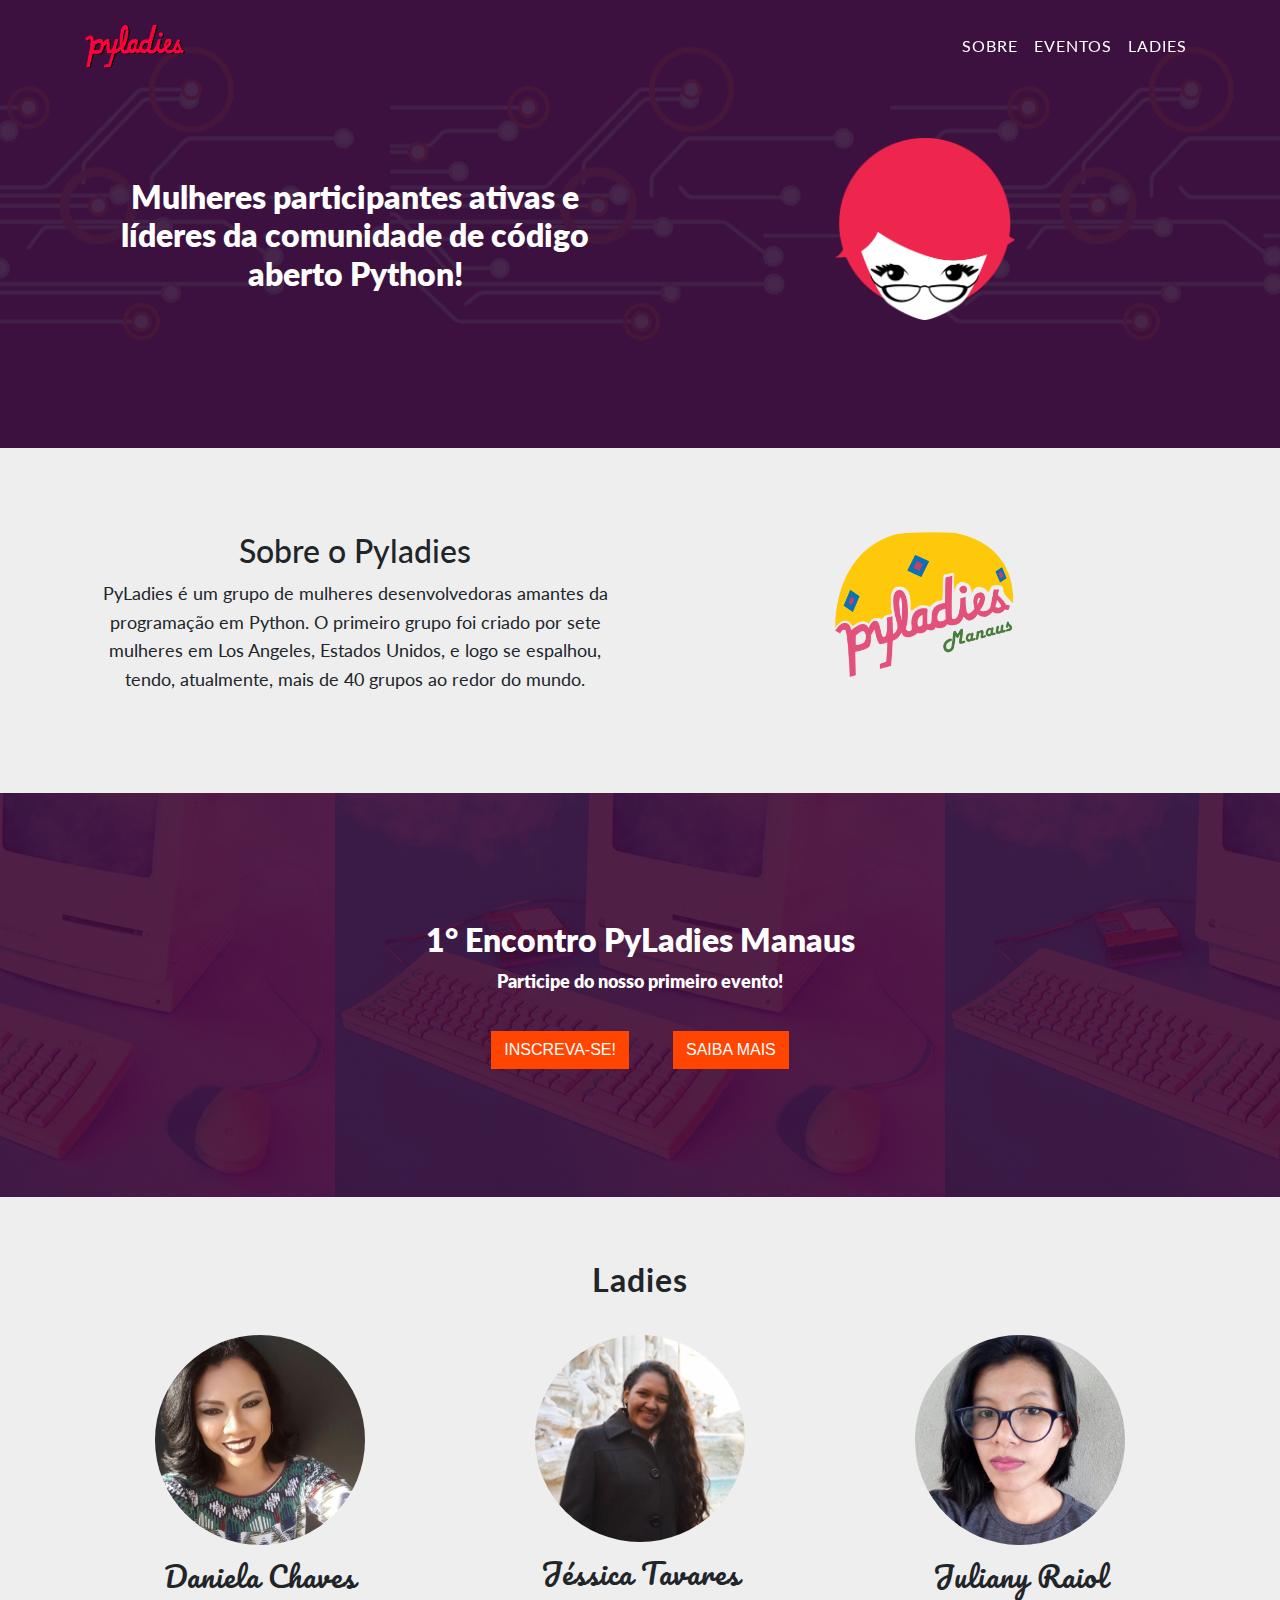
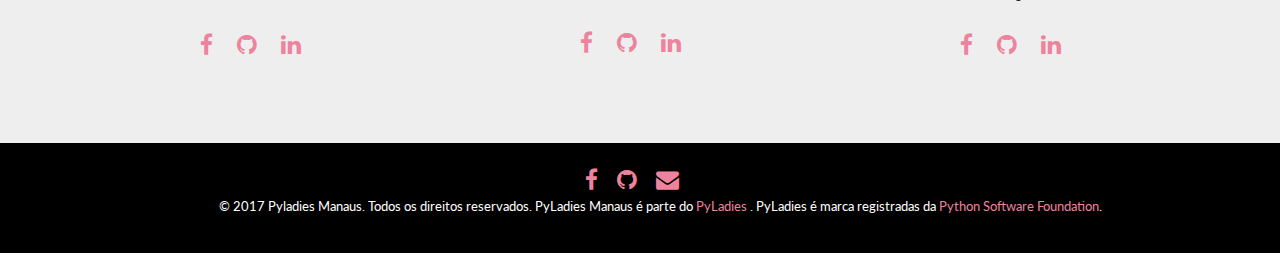
==== commit 17a63d1a: "Site finalizado" ====
--- a/index.html
+++ b/index.html
@@ -1,126 +1,188 @@
-<!DOCTYPE HTML>
+<!DOCTYPE html>
+<html lang="en">
 
-<html>
-	<head>
-		<title>PyLadies Manaus</title>
-		<meta charset="utf-8" />
-		<meta name="viewport" content="width=device-width, initial-scale=1" />
-		<!--[if lte IE 8]><script src="assets/js/ie/html5shiv.js"></script><![endif]-->
-		<link rel="stylesheet" href="assets/css/main.css" />
-		<!--[if lte IE 8]><link rel="stylesheet" href="assets/css/ie8.css" /><![endif]-->
-		<!--[if lte IE 9]><link rel="stylesheet" href="assets/css/ie9.css" /><![endif]-->
-	</head>
-	<body>
+  <head>
 
-		<!-- Header -->
-			<section id="header">
-				<div class="inner">
-					<h1>PyLadies Manaus</h1>
-				</div>
-			</section>
+    <meta charset="utf-8">
+    <meta name="viewport" content="width=device-width, initial-scale=1, shrink-to-fit=no">
+    <meta name="description" content="">
+    <meta name="author" content="">
 
-		<!-- One -->
-			<section id="one" class="main style1">
-				<div class="container">
-					<div class="row 150%">
-						<div class="6u 12u$(medium)">
-							<header class="major">
-								<h2>Quem Somos</h2>
-							</header>
-							<p>PyLadies é um grupo internacional de mentoria com foco em ajudar mais e mais mulheres a se tornarem participantes ativas e líderes na comunidade open-source Python.</p>
-						</div>
-						<div class="6u$ 12u$(medium) important(medium)">
-							<span class="image fit"><img src="images/logo.png" alt="" /></span>
-						</div>
-					</div>
-				</div>
-			</section>
+    <title>PyLadies Manaus</title>
 
-		<!-- Two -->
-				<section id="two" class="main style2">
-				<div class="container">
-					<header class="major">
-						<h2>Eventos</h2>
-					</header>
-					<p>Venha nos conhecer!</p>
-						<div class="4u 12u$(medium)">
-							<span class="image fit"><img src="images/pic03.jpg" alt="" /></span>
-							<h3>1° Encontro PyLadies Manaus</h3>
-							<p>Adipiscing a commodo ante nunc magna lorem et interdum mi ante nunc lobortis non amet vis sed volutpat et nascetur.</p>
-							<ul class="actions">
-								<li><a href="http://bit.ly/2iIzkH8" class="button">SAIBA MAIS</a></li>
-							</ul>
-						</div>
+    <!-- Bootstrap core CSS -->
+    <link href="vendor/bootstrap/css/bootstrap.min.css" rel="stylesheet">
+      <link href="https://fonts.googleapis.com/css?family=Pacifico" rel="stylesheet">
+      <link href="https://fonts.googleapis.com/css?family=Lato:300" rel="stylesheet">
 
-					</div>
-				</div>
-			</section>
+    <link href="css/style.css" rel="stylesheet">
+    <!-- Custom fonts for this template -->
+    <link href="vendor/font-awesome/css/font-awesome.min.css" rel="stylesheet" type="text/css">
+    <!-- Custom styles for this template -->
+    <link href="css/grayscale.css" rel="stylesheet">
 
-		<!-- Three -->
-			<section id="three" class="main style1 special">
-				<div class="container">
-					<header class="major">
-						<h2>Membros</h2>
-					</header>
-					<p>Conheça nossas Ladies</p>
-					<div class="row 150%">
-						<div class="4u 12u$(medium)">
-							<span class="image fit"><img class="" src="images/pic02.jpg" alt="" /></span>
-							<h3>Daniela Chaves</h3>
-							<p>Adipiscing a commodo ante nunc magna lorem et interdum mi ante nunc lobortis non amet vis sed volutpat et nascetur.</p>
-							<ul class="icons">
-								<li><a href="#" class="icon alt fa-twitter"><span class="label">Twitter</span></a></li>
-								<li><a href="#" class="icon alt fa-facebook"><span class="label">Facebook</span></a></li>
-								<li><a href="#" class="icon alt fa-instagram"><span class="label">Instagram</span></a></li>
-								<li><a href="#" class="icon alt fa-github"><span class="label">GitHub</span></a></li>
-								<li><a href="#" class="icon alt fa-envelope"><span class="label">Email</span></a></li>
-							</ul>
-						</div>
-						<div class="4u 12u$(medium)">
-							<span class="image fit"><img src="images/pic03.jpg" alt="" /></span>
-							<h3>Jéssica Tavares</h3>
-							<p>Adipiscing a commodo ante nunc magna lorem et interdum mi ante nunc lobortis non amet vis sed volutpat et nascetur.</p>
-							<ul class="icons">
-								<li><a href="#" class="icon alt fa-twitter"><span class="label">Twitter</span></a></li>
-								<li><a href="#" class="icon alt fa-facebook"><span class="label">Facebook</span></a></li>
-								<li><a href="#" class="icon alt fa-instagram"><span class="label">Instagram</span></a></li>
-								<li><a href="#" class="icon alt fa-github"><span class="label">GitHub</span></a></li>
-								<li><a href="#" class="icon alt fa-envelope"><span class="label">Email</span></a></li>
-							</ul>
-						</div>
-						<div class="4u$ 12u$(medium)">
-							<span class="image fit"><img src="images/juliany.jpg" alt="" /></span>
-							<h3>Juliany Raiol</h3>
-							<p>Graduanda do curso de Sistemas de Informação, apaixonada por programação, séries e poesia.</p>
-							<ul class="icons">
-								<li><a href="https://www.linkedin.com/in/julianyraiol/" class="icon alt fa-linkedin"><span class="label">Linkedin</span></a></li>
-								<li><a href="https://github.com/julianyraiol" class="icon alt fa-github"><span class="label">GitHub</span></a></li>
+  </head>
 
-							</ul>
-						</div>
-					</div>
-				</div>
-			</section>
+  <body id="page-top">
 
-		<!-- Footer -->
-			<section id="footer">
-				<ul class="icons">
+    <!-- Navigation -->
+    <nav class="navbar navbar-expand-lg navbar-light fixed-top" id="mainNav">
+      <div class="container">
+        <a class="navbar-brand js-scroll-trigger" href="#page-top">
+            <img class="img-logo" src="img/pyladies_logo.png">
+        </a>
+        <button class="navbar-toggler navbar-toggler-right" type="button" data-toggle="collapse" data-target="#navbarResponsive" aria-controls="navbarResponsive" aria-expanded="false" aria-label="Toggle navigation">
+          Menu
+          <i class="fa fa-bars"></i>
+        </button>
+        <div class="collapse navbar-collapse" id="navbarResponsive">
+          <ul class="navbar-nav ml-auto">
+            <li class="nav-item">
+              <a class="nav-link js-scroll-trigger" href="#sobre">Sobre</a>
+            </li>
+            <li class="nav-item">
+              <a class="nav-link js-scroll-trigger" href="#eventos">Eventos</a>
+            </li>
+            <li class="nav-item">
+              <a class="nav-link js-scroll-trigger" href="#ladies">Ladies</a>
+            </li>
+          </ul>
+        </div>
+      </div>
+    </nav>
 
-					<li><a href="https://www.facebook.com/pyladiesmanaus/" class="icon alt fa-facebook"><span class="label">Facebook</span></a></li>
-					<li><a href="https://github.com/pyladiesmanaus" class="icon alt fa-github"><span class="label">GitHub</span></a></li>
-					<li><a href="#" class="icon alt fa-envelope"><span class="label">Email</span></a></li>
-				</ul>
-				<ul class="copyright">© 2017 Pyladies Manaus. Todos os direitos reservados. PyLadies Manaus é parte do <a href="http://www.pyladies.com/">PyLadies </a>. PyLadies é marca registradas da <a href="https://www.python.org/psf/">Python Software Foundation</a>.</li>
-				</ul>
-			</section>
+    <!-- Intro Header -->
+    <header class="masthead1">
+      <div class="">
+        <div class="container">
+          <div class="row">
+              <div class="banner col-md-6">
+                  <div class="text-center">
+                      <h2 class="banner-texto">Mulheres participantes ativas e líderes da comunidade de código aberto Python!</h2>
+                  </div>
+              </div>
 
-		<!-- Scripts -->
-			<script src="assets/js/jquery.min.js"></script>
-			<script src="assets/js/jquery.scrolly.min.js"></script>
-			<script src="assets/js/skel.min.js"></script>
-			<script src="assets/js/util.js"></script>
-			<!--[if lte IE 8]><script src="assets/js/ie/respond.min.js"></script><![endif]-->
-			<script src="assets/js/main.js"></script>
+              <div class="banner col-md-6">
+                  <div class="text-center">
+                      <img class="img-logo-pyladies" src="img/pyladies1.png">
+                  </div>
+              </div>
+          </div>
+        </div>
+      </div>
+    </header>
 
-	</body>
-</html>+    <!-- About Section -->
+    <section id="sobre" class="sobre">
+      <div class="container">
+        <div class="row">
+            <div class="col-md-6 sobre-desc">
+                <div class="text-center">
+                    <h2>Sobre o Pyladies</h2>
+                    <p>PyLadies é um grupo de mulheres desenvolvedoras amantes da programação em Python. O primeiro grupo foi criado por sete mulheres em Los Angeles, Estados Unidos, e logo se espalhou, tendo, atualmente, mais de 40 grupos ao redor do mundo. </p>
+                </div>
+            </div>
+
+            <div class="col-md-6">
+                <div class="text-center">
+                    <img class="img-logo-pyladies" src="img/logo.png">
+                </div>
+            </div>
+            
+        </div>
+
+      </div>
+    </section>
+
+    <!--&lt;!&ndash; Download Section &ndash;&gt;-->
+    <div id="eventos" class="eventos">
+        <div class="container">
+            <div class="row">
+                <div class="col-md-12 text-center">
+                    <h2>1° Encontro PyLadies Manaus</h2>
+                    <p>Participe do nosso primeiro evento!</p>
+                </div>
+
+                <div class="col-md-12 text-center">
+                    <a href="https://goo.gl/forms/vwO7i5rUiLmuXbc02" class="btn btn-default">Inscreva-se!</a>
+                    <a href="https://www.facebook.com/events/187773185128023/?acontext=%7B%22ref%22%3A%223%22%2C%22ref_newsfeed_story_type%22%3A%22regular%22%2C%22feed_story_type%22%3A%22117%22%2C%22action_history%22%3A%22null%22%7D" class="btn btn-default">Saiba mais</a>
+                </div>
+            </div>
+
+        </div>
+    </div>
+
+    <div id="ladies" class="ladies">
+        <div class="container">
+            <div class="text-center">
+                <h2>Ladies</h2>
+            </div>
+            <div class="row">
+                <div class="col-md-4 text-center">
+                    <span class=""><img class="img-ladies rounded-circle" src="img/daniela.jpeg" alt="" /></span>
+                    <h3>Daniela Chaves</h3>
+                    <ul class="icons">
+                        <li><a href="https://www.facebook.com/daniela.chaves.7777" class="icon alt fa-facebook"><span class="label">Facebook</span></a></li>
+                        <li><a href="#" class="icon alt fa-github"><span class="label">GitHub</span></a></li>
+                        <li><a href="#" class="icon alt fa-linkedin"><span class="label">LinkedIn</span></a></li>
+                    </ul>
+                </div>
+
+                <div class="col-md-4 text-center">
+                    <span class=""><img class="img-ladies rounded-circle" src="img/jessica.jpg"  alt="" /></span>
+                    <h3>Jéssica Tavares</h3>
+                    <ul class="icons">
+                        <li><a href="https://www.facebook.com/ajessicca" class="icon alt fa-facebook"><span class="label">Facebook</span></a></li>
+                        <li><a href="https://github.com/jessiccatavares" class="icon alt fa-github"><span class="label">GitHub</span></a></li>
+                        <li><a href="https://www.linkedin.com/in/j%C3%A9ssicca-tavares/" class="icon alt fa-linkedin"><span class="label">LinkedIn</span></a></li>
+                    </ul>
+                </div>
+
+                <div class="col-md-4 text-center">
+                    <span class=""><img class="img-ladies rounded-circle" src="img/juliany.jpg"  alt="" /></span>
+                    <h3>Juliany Raiol</h3>
+                    <ul class="icons">
+                        <li><a href="#" class="icon alt fa-facebook"><span class="label">Facebook</span></a></li>
+                        <li><a href="https://github.com/julianyraiol" class="icon alt fa-github"><span class="label">GitHub</span></a></li>
+                        <li><a href="https://www.linkedin.com/in/julianyraiol/" class="icon alt fa-linkedin"><span class="label">LinkedIn</span></a></li>
+                    </ul>
+                </div>
+            </div>
+
+        </div>
+    </div>
+
+    <!--&lt;!&ndash; Footer &ndash;&gt;-->
+    <section id="footer">
+      <div class="container">
+        <div class="row">
+          <div class="col-md-12">
+            <ul class="icons text-center">
+              <li><a href="https://www.facebook.com/pyladiesmanaus/" class="icon alt fa-facebook"><span class="label">Facebook</span></a></li>
+              <li><a href="https://github.com/pyladiesmanaus" class="icon alt fa-github"><span class="label">GitHub</span></a></li>
+              <li><a href="https://plus.google.com/u/5/114899665450179153685" class="icon alt fa-envelope"><span class="label">Email</span></a></li>
+            </ul>
+            <ul class="copyright text-center">© 2017 Pyladies Manaus. Todos os direitos reservados. PyLadies Manaus é parte do <a href="http://www.pyladies.com/">PyLadies </a>. PyLadies é marca registradas da <a href="https://www.python.org/psf/">Python Software Foundation</a>.</li>
+            </ul>
+          </div>
+
+        </div>
+      </div>
+    </section>
+<!---->
+    <!-- Bootstrap core JavaScript -->
+    <script src="vendor/jquery/jquery.min.js"></script>
+    <script src="vendor/bootstrap/js/bootstrap.bundle.min.js"></script>
+
+    <!-- Plugin JavaScript -->
+    <script src="vendor/jquery-easing/jquery.easing.min.js"></script>
+
+    <!-- Google Maps API Key - Use your own API key to enable the map feature. More information on the Google Maps API can be found at https://developers.google.com/maps/ -->
+    <!--<script src="https://maps.googleapis.com/maps/api/js?key=AIzaSyCRngKslUGJTlibkQ3FkfTxj3Xss1UlZDA&sensor=false"></script>-->
+
+    <!-- Custom scripts for this template -->
+    <script src="js/grayscale.min.js"></script>
+
+  </body>
+
+</html>
--- a/css/style.css
+++ b/css/style.css
@@ -0,0 +1,160 @@
+.img-logo{
+    /*padding-top: 5px;*/
+    width: 100px;
+    /* z-index: 100; */
+    opacity: 1;
+}
+
+.banner-texto{
+    font-weight: 800;
+    padding-top: 50px;
+}
+
+
+.img-logo-manaus{
+    padding-top: 1px;
+    width: 150px;
+    /* z-index: 100; */
+    opacity: 1;
+}
+
+.img-logo-pyladies{
+    padding-top: 10px;
+    width: 180px;
+    /* z-index: 100; */
+    opacity: 1;
+}
+
+.sobre-desc{
+    padding-top: 20px;
+}
+
+.ladies{
+    margin: 5%;
+    font-family: 'Lato', sans-serif;
+}
+
+.sobre{
+    margin: 5%;
+}
+
+.masthead1{
+    padding: 10% 0;
+    width: 100%;
+    height: auto;
+    position: relative;
+    background: url("../img/evento2.gif")  bottom center scroll !important;
+}
+
+.masthead1::before {
+    content: ' ';
+    position: absolute;
+    top: 0; bottom: 0;
+    left: 0; right: 0;
+    background: #330e38;
+    opacity: 0.9;
+}
+
+.eventos h2{
+    font-weight: 800;
+    color: #ffffff;
+}
+
+.eventos p{
+    font-weight: 800;
+    color: #ffffff;
+}
+
+.eventos{
+    padding: 10% 0;
+    width: 100%;
+    height: auto;
+    position: relative;
+    background: url("../img/pc.jpg") bottom center scroll !important;
+    z-index: -2;
+}
+
+.eventos::before {
+    content: ' ';
+    position: absolute;
+    top: 0; bottom: 0;
+    left: 0; right: 0;
+    background: #400c3a;
+    opacity: 0.9;
+    z-index: -1;
+}
+
+.banner{
+    color: #ffffff;
+    font-family: 'Lato', sans-serif;
+}
+
+.img-ladies{
+    width: 60%;
+}
+
+.img-pyladies{
+    width: 50%;
+}
+
+
+#footer{
+    color: #ffffff;
+    padding-top: 20px;
+    padding-bottom: 20px;
+    font-size: small;
+    background: #000000;
+}
+
+#footer .icons {
+    margin: 0;
+}
+
+ul.icons {
+    cursor: default;
+    list-style: none;
+    padding-left: 0;
+}
+
+ul.icons li {
+    display: inline-block;
+    padding: 0 1.25em 0 0;
+}
+
+
+.icon{
+    text-decoration: none;
+    border-bottom: none;
+    position: relative;
+}
+
+.icon:before {
+    -moz-osx-font-smoothing: grayscale;
+    -webkit-font-smoothing: antialiased;
+    font-family: FontAwesome;
+    font-style: normal;
+    font-weight: normal;
+    text-transform: none !important;
+    font-size: 23px;
+}
+
+.icon > .label {
+    display: none;
+}
+
+.ladies h2{
+    font-family: 'Lato', sans-serif;
+    font-weight: 700;
+    margin: 0 0 35px;
+    letter-spacing: 1px;
+    /*text-transform: uppercase; }*/
+}
+
+.ladies h3{
+    padding-top: 15px;
+    font-family: 'Pacifico', sans-serif;
+    font-weight: 300;
+    margin: 0 0 35px;
+    letter-spacing: 1px;
+    /*text-transform: uppercase; }*/
+}--- a/css/grayscale.css
+++ b/css/grayscale.css
@@ -0,0 +1,241 @@
+/*!
+ * Start Bootstrap - Grayscale v4.0.0-beta.2 (https://startbootstrap.com/template-overviews/grayscale)
+ * Copyright 2013-2017 Start Bootstrap
+ * Licensed under MIT (https://github.com/BlackrockDigital/startbootstrap-grayscale/blob/master/LICENSE)
+ */
+body {
+  font-family: 'Lato', sans-serif;
+  position: relative;
+  width: 100%;
+  height: 100%;
+  background: #eeeeee;
+}
+
+html {
+  width: 100%;
+  height: 100%; }
+
+
+h4,
+h5,
+h6 {
+  font-family: 'Lato', sans-serif;
+  font-weight: 700;
+  margin: 0 0 35px;
+  letter-spacing: 1px;
+  /*text-transform: uppercase; }*/
+}
+
+p {
+  font-size: 16px;
+  line-height: 1.5;
+  margin: 0 0 25px; }
+  @media (min-width: 768px) {
+    p {
+      font-size: 18px;
+      line-height: 1.6;
+      margin: 0 0 35px; } }
+
+a {
+  -webkit-transition: all 0.2s ease-in-out;
+  -moz-transition: all 0.2s ease-in-out;
+  transition: all 0.2s ease-in-out;
+  color: #ee839e; }
+  a:focus, a:hover {
+    text-decoration: none;
+    color: #f20c9e;}
+
+#mainNav {
+  font-family: 'Lato', sans-serif;
+  margin-bottom: 0;
+  text-transform: uppercase;
+  border-bottom: 1px solid rgba(255, 255, 255, 0.3);
+  background-color: black; }
+  #mainNav .navbar-toggler {
+    font-size: 14px;
+    padding: 11px;
+    color: white;
+    border: 1px solid white; }
+  #mainNav .navbar-brand {
+    font-weight: 700; }
+  #mainNav a {
+    color: white; }
+  #mainNav .navbar-nav .nav-item {
+    -webkit-transition: background 0.3s ease-in-out;
+    -moz-transition: background 0.3s ease-in-out;
+    transition: background 0.3s ease-in-out; }
+    #mainNav .navbar-nav .nav-item:hover {
+      color: fade(white, 80%);
+      outline: none;
+      background-color: transparent; }
+    #mainNav .navbar-nav .nav-item:active, #mainNav .navbar-nav .nav-item:focus {
+      outline: none;
+      background-color: transparent; }
+  @media (min-width: 992px) {
+    #mainNav {
+      padding-top: 20px;
+      padding-bottom: 20px;
+      -webkit-transition: background 0.3s ease-in-out, padding-top 0.3s ease-in-out, padding-bottom 0.3s;
+      -moz-transition: background 0.3s ease-in-out, padding-top 0.3s ease-in-out, padding-bottom 0.3s;
+      transition: background 0.3s ease-in-out, padding-top 0.3s ease-in-out, padding-bottom 0.3s;
+      letter-spacing: 1px;
+      border-bottom: none;
+      background: transparent; }
+      #mainNav.navbar-shrink {
+        padding-top: 10px;
+        padding-bottom: 10px;
+        border-bottom: 1px solid rgba(255, 255, 255, 0.3);
+        background: black; }
+      #mainNav .nav-link.active {
+        outline: none;
+        background-color: rgba(255, 255, 255, 0.3); }
+        #mainNav .nav-link.active:hover {
+          color: white; } }
+
+.masthead {
+  display: table;
+  width: 100%;
+  height: auto;
+  padding: 200px 0;
+  text-align: center;
+  color: white;
+  background: url("../img/intro-bg.jpg") no-repeat bottom center scroll;
+  background-color: black;
+  -webkit-background-size: cover;
+  -moz-background-size: cover;
+  -o-background-size: cover;
+  background-size: cover; }
+  .masthead .intro-body {
+    display: table-cell;
+    vertical-align: middle; }
+    .masthead .intro-body .brand-heading {
+      font-size: 50px; }
+    .masthead .intro-body .intro-text {
+      font-size: 18px; }
+  @media (min-width: 768px) {
+    .masthead {
+      height: 100%;
+      padding: 0; }
+      .masthead .intro-body .brand-heading {
+        font-size: 100px; }
+      .masthead .intro-body .intro-text {
+        font-size: 22px; } }
+
+.btn-circle {
+  font-size: 26px;
+  width: 55px;
+  height: 55px;
+  margin-top: 15px;
+  line-height: 45px;
+  -webkit-transition: background 0.3s ease-in-out;
+  -moz-transition: background 0.3s ease-in-out;
+  transition: background 0.3s ease-in-out;
+  color: white;
+  border: 2px solid white;
+  border-radius: 100% !important;
+  background: transparent; }
+  .btn-circle:focus, .btn-circle:hover {
+    color: white;
+    outline: none;
+    background: rgba(255, 255, 255, 0.1); }
+
+.content-section {
+  padding-top: 120px;
+  padding-bottom: 100px ; }
+
+.download-section {
+  color: white;
+  width: auto;
+  height: auto;
+  background: url("../img/downloads-bg.jpg") no-repeat center center scroll;
+  background-color: red;
+  -webkit-background-size: cover;
+  -moz-background-size: cover;
+  -o-background-size: cover;
+  background-size: cover;
+}
+
+.download-section:before{
+  content: '';
+  position: absolute;
+  top: 0; bottom: 0;
+  left: 0; right: 0;
+  opacity: 1;
+}
+
+#map {
+  width: 100%;
+  height: 300px; }
+
+@media (min-width: 992px) {
+  .content-section {
+    padding-top: 155px;
+    padding-bottom: 200px; }
+  #map {
+    height: 350px; } }
+
+.btn {
+  font-family: 'Cabin', 'Helvetica Neue', Helvetica, Arial, sans-serif;
+  font-weight: 400;
+  -webkit-transition: all 0.3s ease-in-out;
+  -moz-transition: all 0.3s ease-in-out;
+  transition: all 0.3s ease-in-out;
+  text-transform: uppercase;
+  border-radius: 0; }
+
+.btn-default {
+  background-color: orangered;
+  color: white;
+  margin-right: 20px;
+  margin-left: 20px;
+}
+  .btn-default:focus, .btn-default:hover {
+    color: black;
+    border: 1px solid #42DCA3;
+    outline: none;
+    background-color: #42DCA3; }
+
+ul.banner-social-buttons {
+  margin-top: 0; }
+  @media (max-width: 1199px) {
+    ul.banner-social-buttons {
+      margin-top: 15px; } }
+  @media (max-width: 767px) {
+    ul.banner-social-buttons li {
+      display: block;
+      margin-bottom: 20px;
+      padding: 0; }
+      ul.banner-social-buttons li:last-child {
+        margin-bottom: 0; } }
+
+footer {
+  padding: 50px 0; }
+  footer p {
+    font-size: 14px;
+    margin: 0; }
+
+::-moz-selection {
+  background: #fcfcfc;
+  background: rgba(255, 255, 255, 0.2);
+  text-shadow: none; }
+
+::selection {
+  background: #fcfcfc;
+  background: rgba(255, 255, 255, 0.2);
+  text-shadow: none; }
+
+img::selection {
+  background: transparent; }
+
+img::-moz-selection {
+  background: transparent; }
+
+body {
+  -webkit-tap-highlight-color: rgba(255, 255, 255, 0.2); }
+
+@media (max-width: 414px) {
+  .btn-default {
+    margin-right: 0;
+    margin-left: 0;
+  }
+}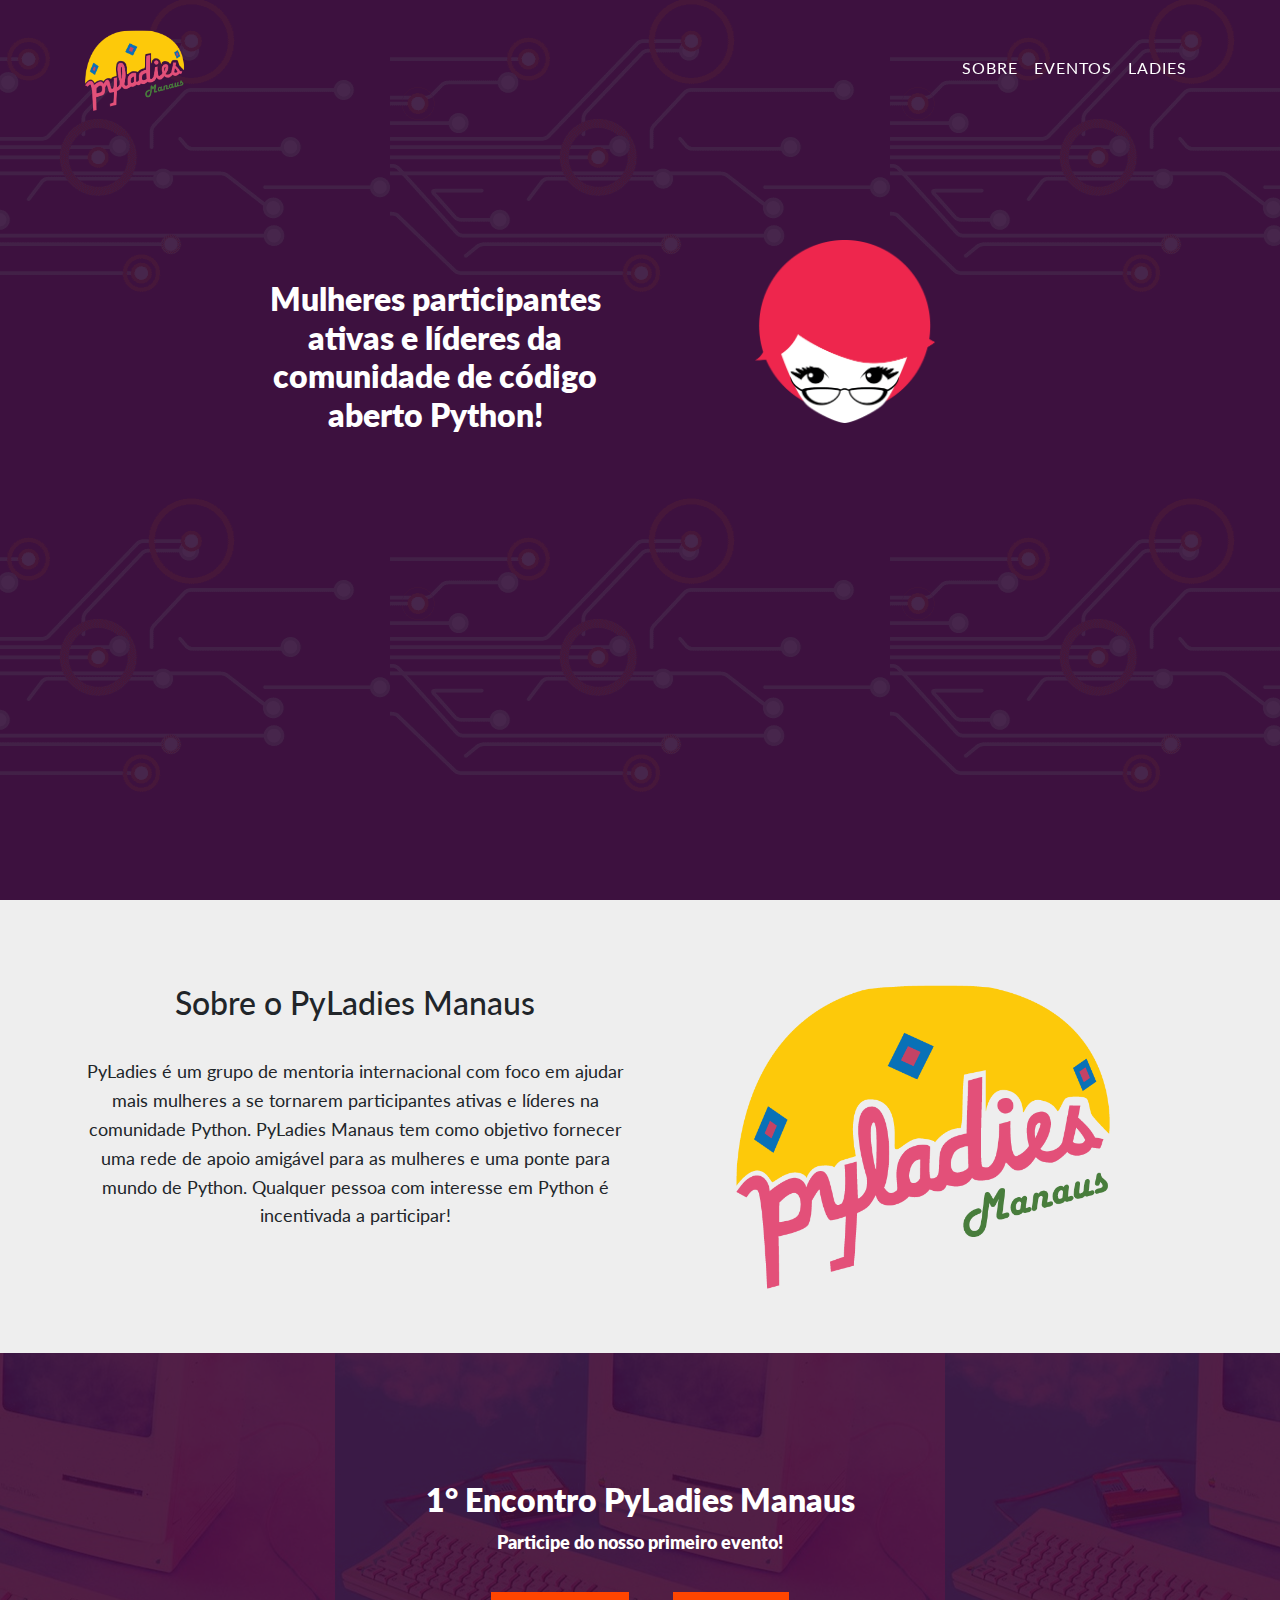
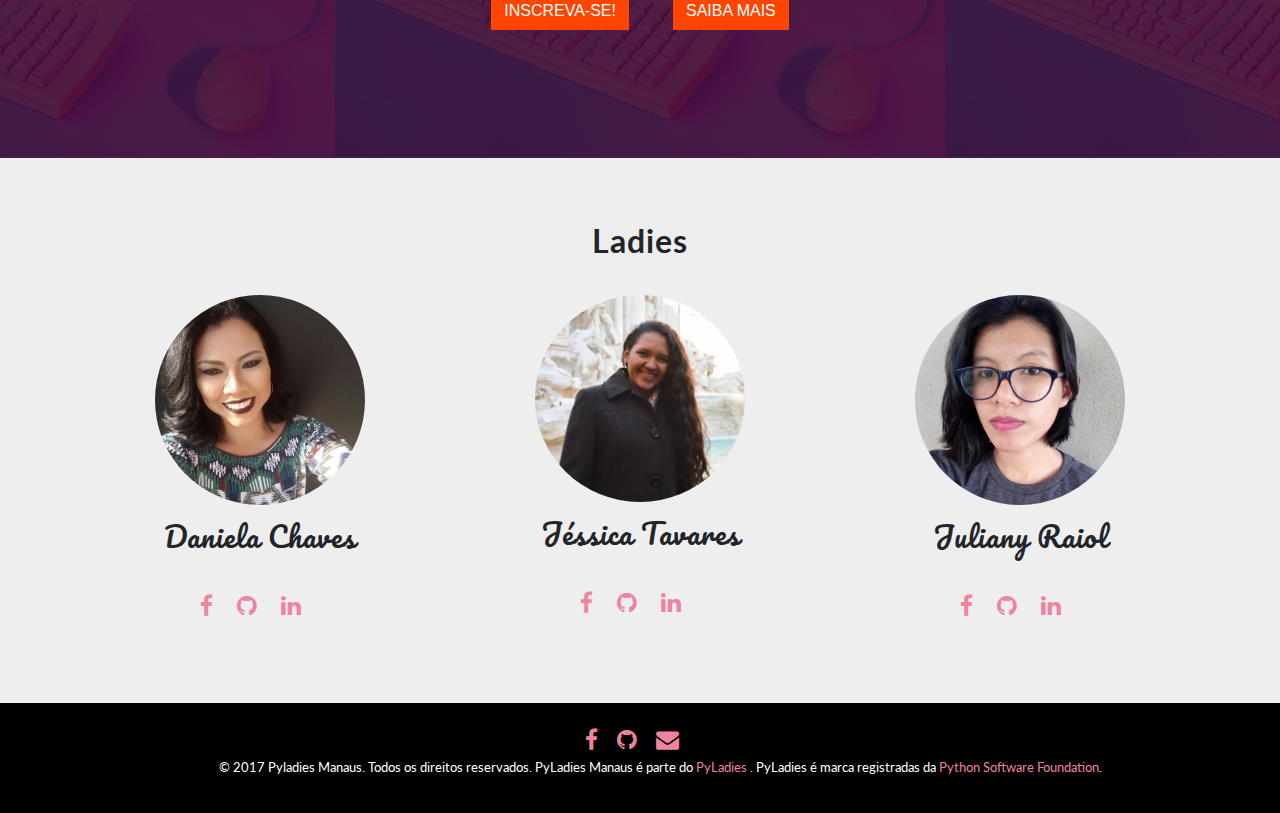
==== commit 64ea2601: "chore: atualização e site" ====
--- a/index.html
+++ b/index.html
@@ -11,6 +11,8 @@
     <title>PyLadies Manaus</title>
 
     <!-- Bootstrap core CSS -->
+
+    <link rel="icon" href="./logo.ico">
     <link href="vendor/bootstrap/css/bootstrap.min.css" rel="stylesheet">
       <link href="https://fonts.googleapis.com/css?family=Pacifico" rel="stylesheet">
       <link href="https://fonts.googleapis.com/css?family=Lato:300" rel="stylesheet">
@@ -29,7 +31,7 @@
     <nav class="navbar navbar-expand-lg navbar-light fixed-top" id="mainNav">
       <div class="container">
         <a class="navbar-brand js-scroll-trigger" href="#page-top">
-            <img class="img-logo" src="img/pyladies_logo.png">
+            <img class="img-logo" src="img/logo.png">
         </a>
         <button class="navbar-toggler navbar-toggler-right" type="button" data-toggle="collapse" data-target="#navbarResponsive" aria-controls="navbarResponsive" aria-expanded="false" aria-label="Toggle navigation">
           Menu
@@ -78,14 +80,16 @@
         <div class="row">
             <div class="col-md-6 sobre-desc">
                 <div class="text-center">
-                    <h2>Sobre o Pyladies</h2>
-                    <p>PyLadies é um grupo de mulheres desenvolvedoras amantes da programação em Python. O primeiro grupo foi criado por sete mulheres em Los Angeles, Estados Unidos, e logo se espalhou, tendo, atualmente, mais de 40 grupos ao redor do mundo. </p>
+                    <h2>Sobre o PyLadies Manaus</h2>
+                    <p> </p>
+                    <p>PyLadies é um grupo de mentoria internacional com foco em ajudar mais mulheres a se tornarem participantes ativas e líderes na comunidade Python.
+					PyLadies Manaus tem como objetivo fornecer uma rede de apoio amigável para as mulheres e uma ponte para mundo de Python. Qualquer pessoa com interesse em Python é incentivada a participar!</p>
                 </div>
             </div>
 
             <div class="col-md-6">
                 <div class="text-center">
-                    <img class="img-logo-pyladies" src="img/logo.png">
+                    <img class="img-logo-pyladies1" src="img/logo.png">
                 </div>
             </div>
             
--- a/css/style.css
+++ b/css/style.css
@@ -18,12 +18,30 @@
     opacity: 1;
 }
 
+.img-logo-pyladies1{
+    /*padding-top: 10px;
+    width: 180px;
+
+    /* z-index: 100; 
+    opacity: 1;*/
+
+    display: block;
+    margin: auto;
+    width: 70%;
+}
+
 .img-logo-pyladies{
     padding-top: 10px;
     width: 180px;
+
     /* z-index: 100; */
     opacity: 1;
 }
+
+
+
+
+
 
 .sobre-desc{
     padding-top: 20px;
@@ -39,11 +57,11 @@
 }
 
 .masthead1{
-    padding: 10% 0;
+    padding: 18% ;
     width: 100%;
-    height: auto;
-    position: relative;
-    background: url("../img/evento2.gif")  bottom center scroll !important;
+    height: 100%;
+    /*position: relative;*/
+    background: url("../img/evento2.gif") bottom center  scroll !important;
 }
 
 .masthead1::before {
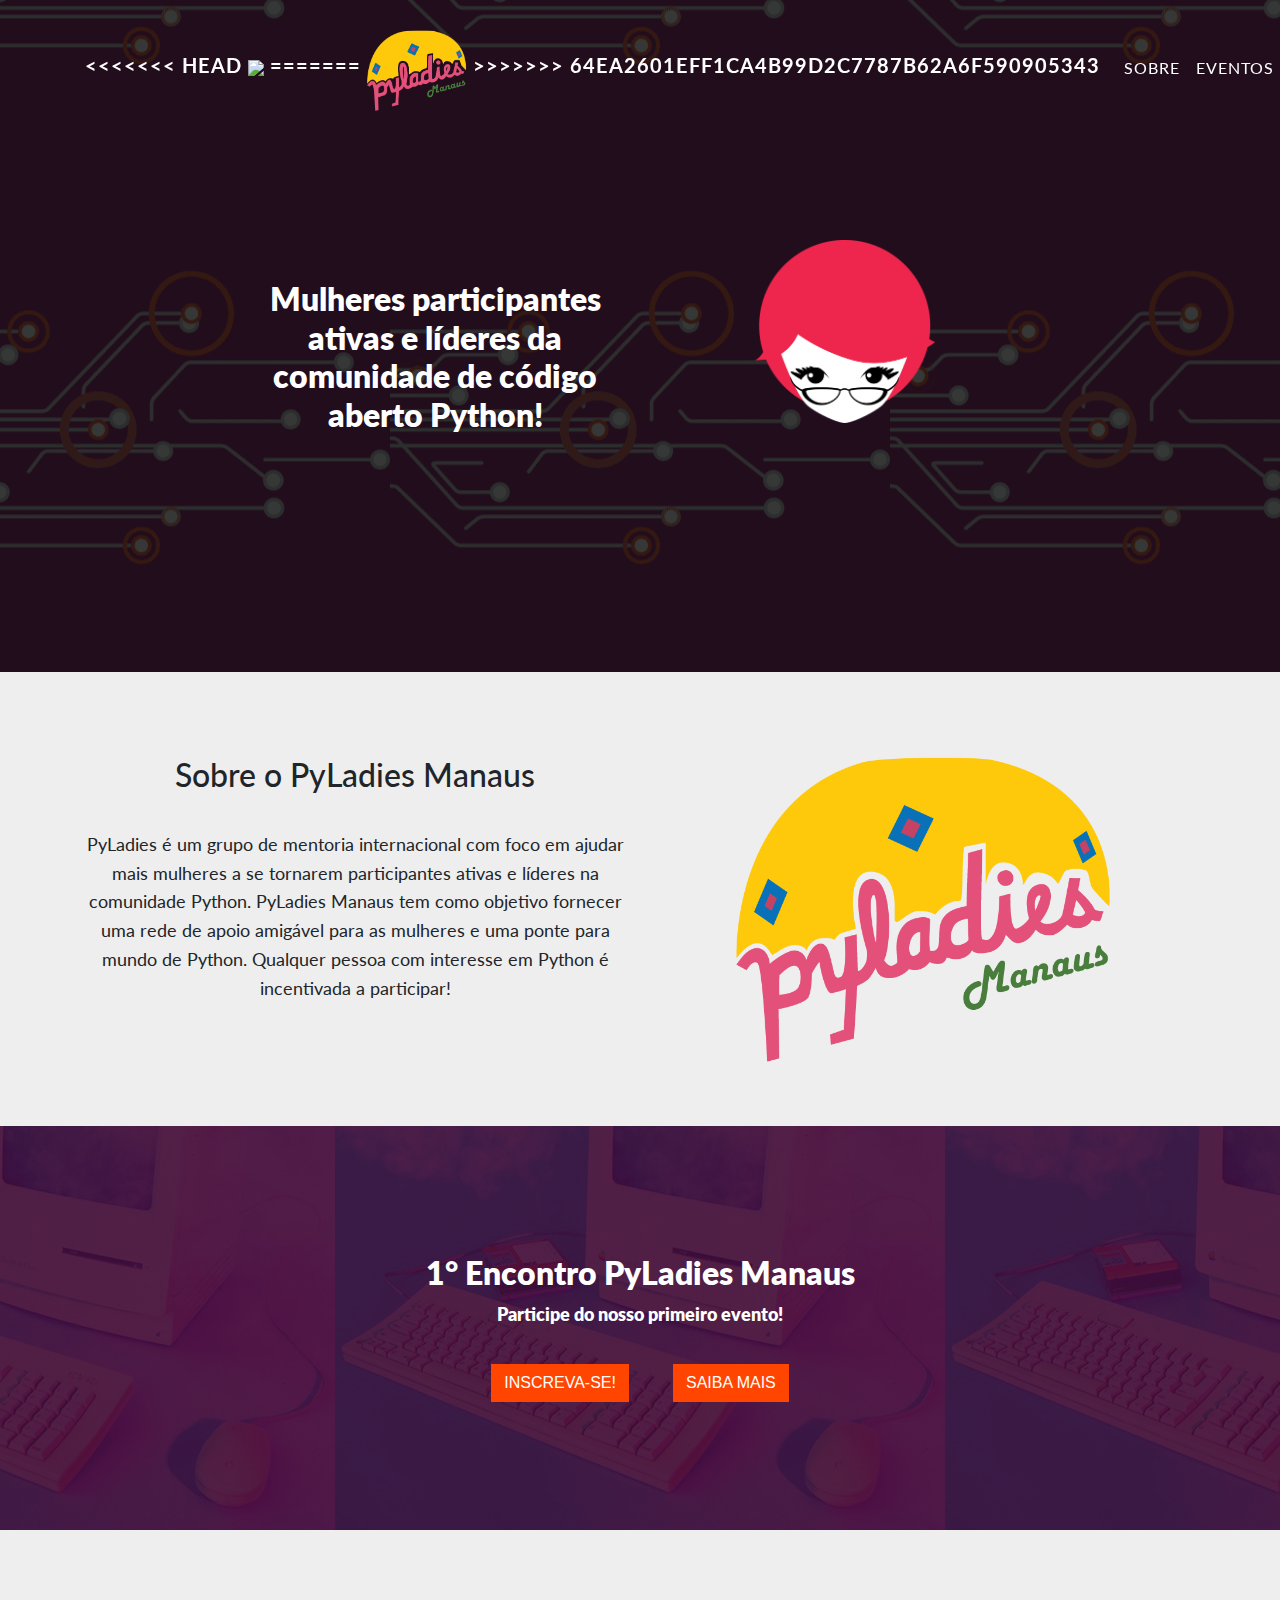
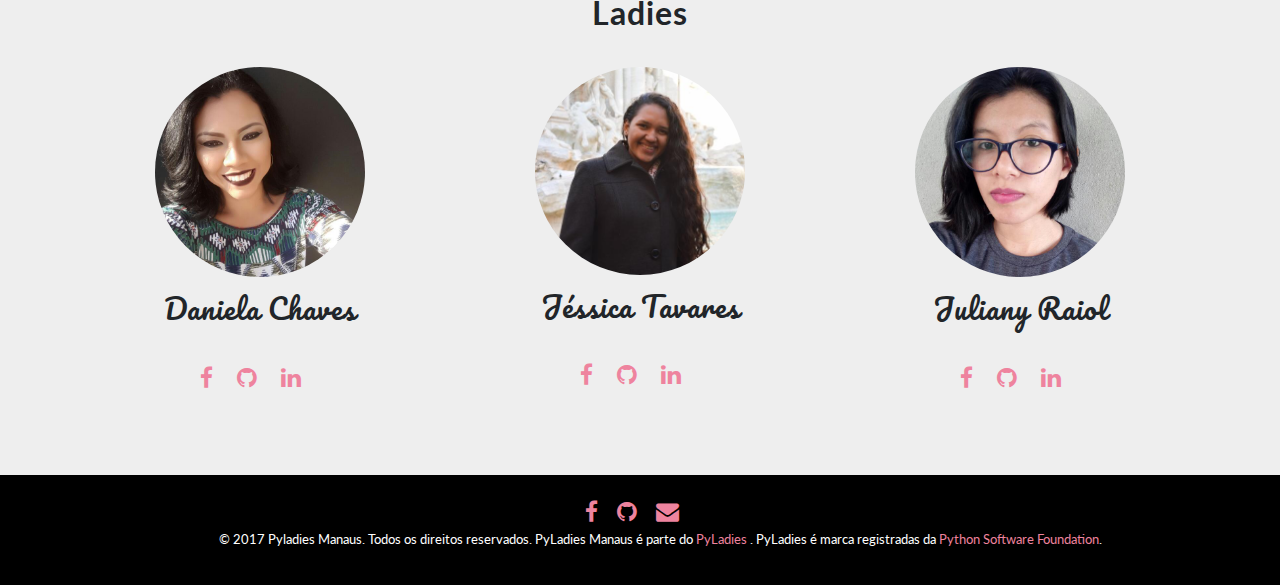
==== commit 4c4e7022: "Merge branch 'master' of https://github.com/pyladiesmanaus/Site-PyLadies-Manaus" ====
--- a/index.html
+++ b/index.html
@@ -31,7 +31,11 @@
     <nav class="navbar navbar-expand-lg navbar-light fixed-top" id="mainNav">
       <div class="container">
         <a class="navbar-brand js-scroll-trigger" href="#page-top">
+<<<<<<< HEAD
+            <img class="img-logo" src="img/PyLadyLogoReto.png">
+=======
             <img class="img-logo" src="img/logo.png">
+>>>>>>> 64ea2601eff1ca4b99d2c7787b62a6f590905343
         </a>
         <button class="navbar-toggler navbar-toggler-right" type="button" data-toggle="collapse" data-target="#navbarResponsive" aria-controls="navbarResponsive" aria-expanded="false" aria-label="Toggle navigation">
           Menu
--- a/css/style.css
+++ b/css/style.css
@@ -59,9 +59,17 @@
 .masthead1{
     padding: 18% ;
     width: 100%;
+<<<<<<< HEAD
+    height: auto;
+    position: relative;
+    background: url("../img/banner5.gif") bottom center scroll !important;
+    background-repeat: repeat-x;
+    /*background-size: 50%;*/
+=======
     height: 100%;
     /*position: relative;*/
     background: url("../img/evento2.gif") bottom center  scroll !important;
+>>>>>>> 64ea2601eff1ca4b99d2c7787b62a6f590905343
 }
 
 .masthead1::before {
@@ -69,8 +77,8 @@
     position: absolute;
     top: 0; bottom: 0;
     left: 0; right: 0;
-    background: #330e38;
-    opacity: 0.9;
+    background: #040505;
+    opacity: 0.8;
 }
 
 .eventos h2{
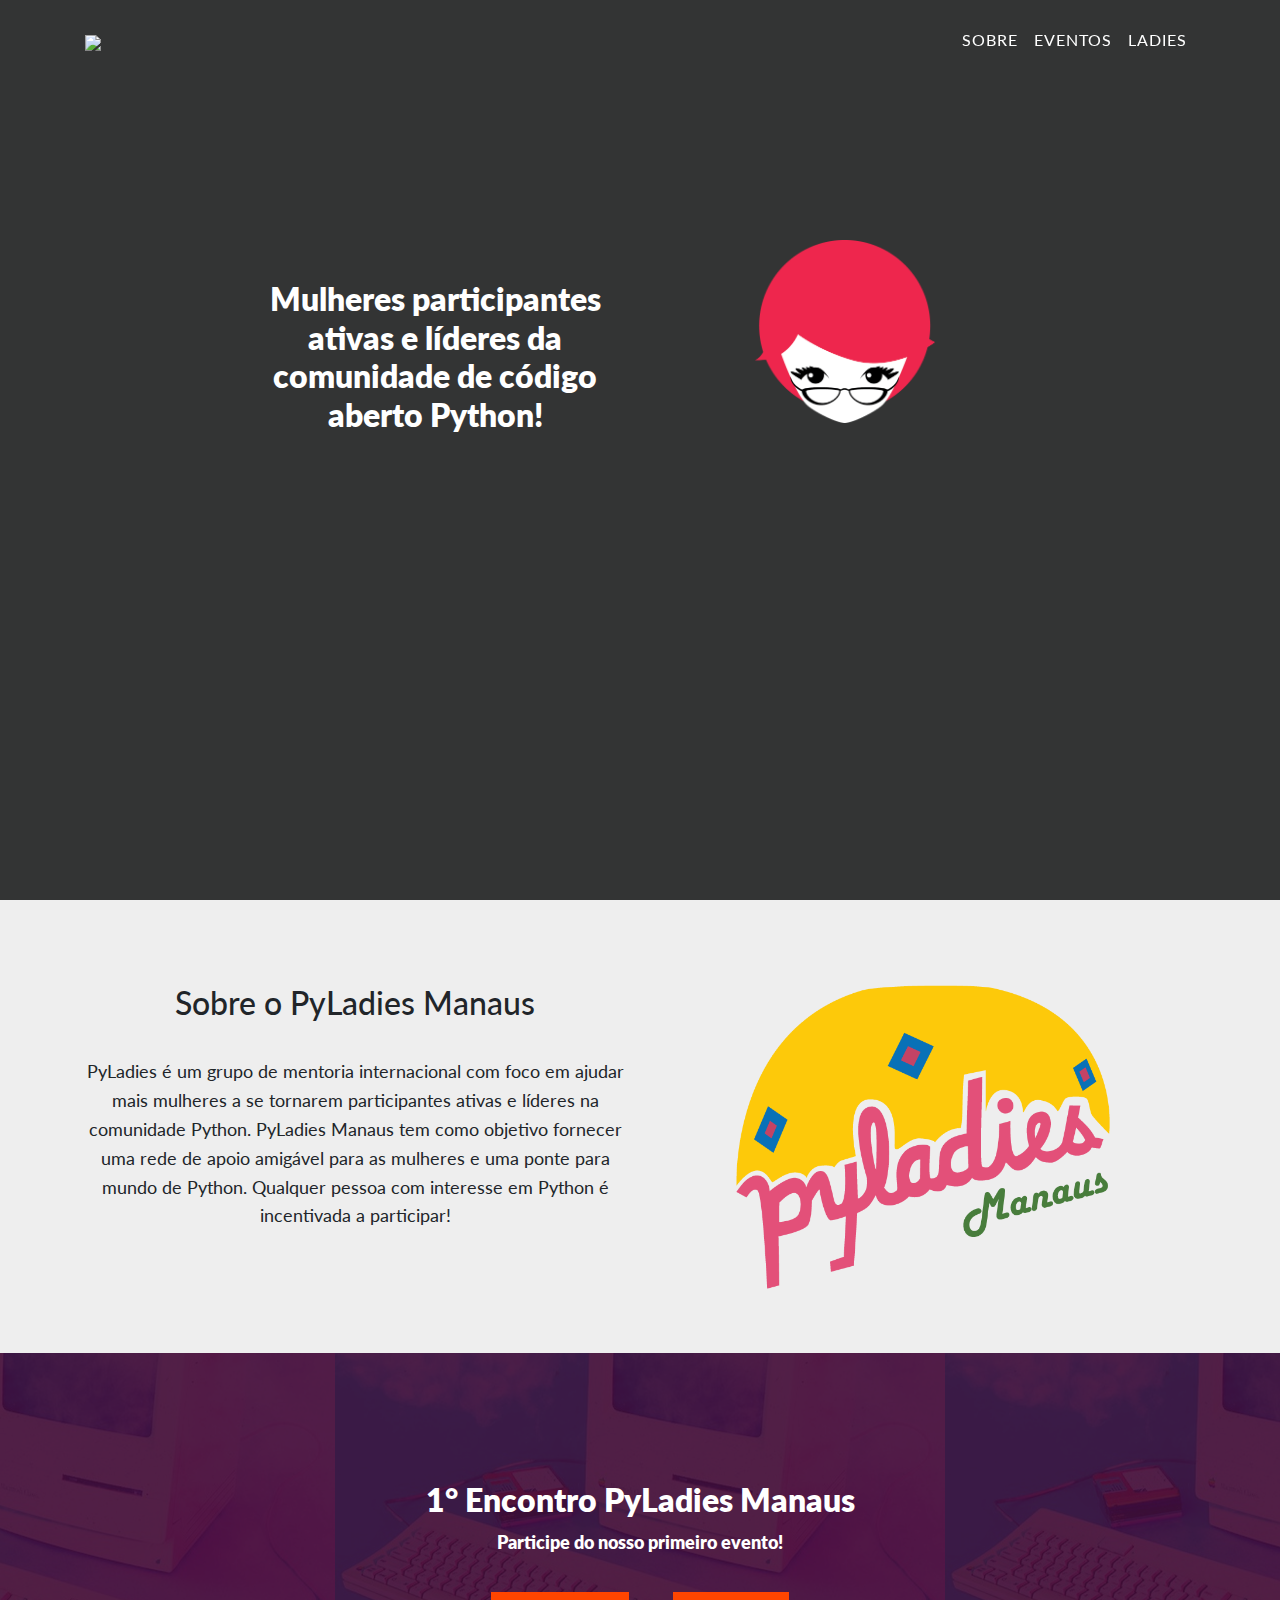
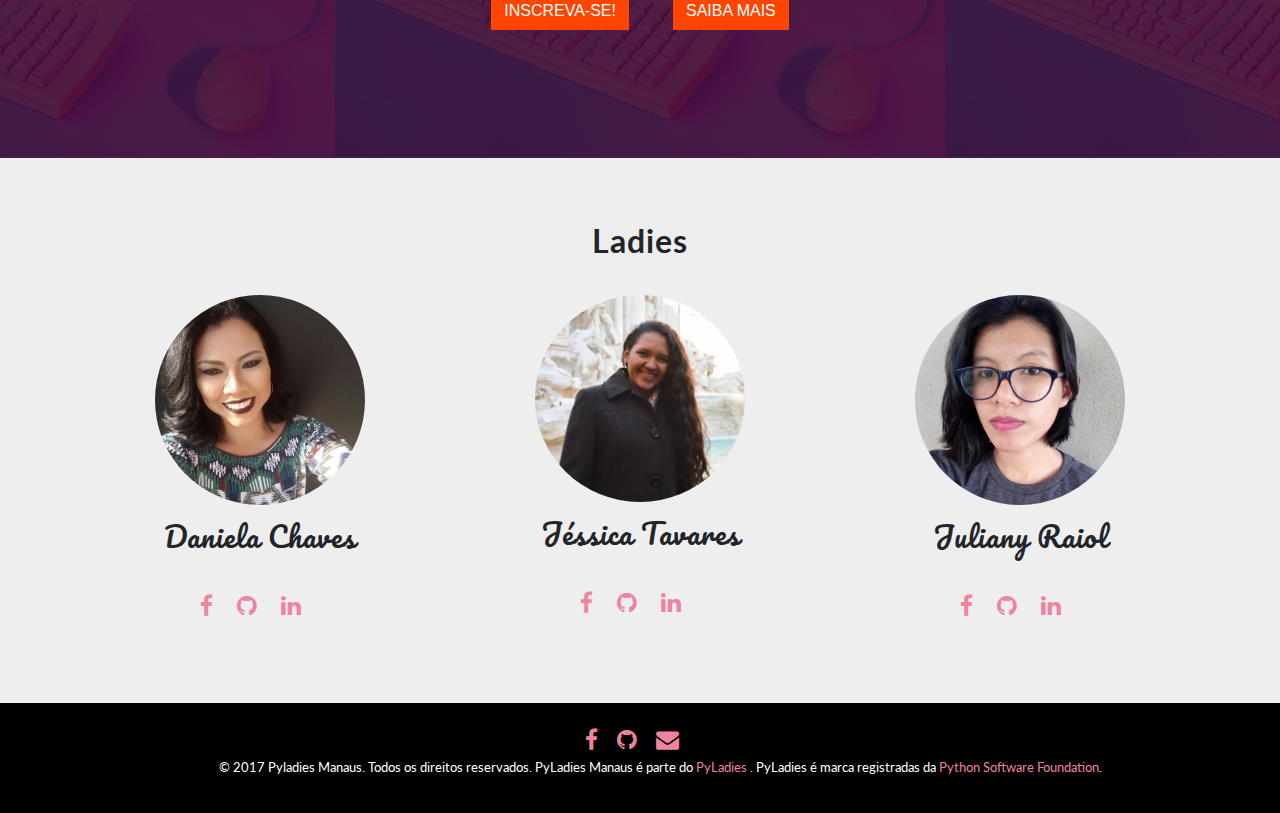
==== commit 40d9f5ab: "chore: update scroll" ====
--- a/index.html
+++ b/index.html
@@ -12,7 +12,7 @@
 
     <!-- Bootstrap core CSS -->
 
-    <link rel="icon" href="./logo.ico">
+    <link rel="icon" href="img/logo.ico">
     <link href="vendor/bootstrap/css/bootstrap.min.css" rel="stylesheet">
       <link href="https://fonts.googleapis.com/css?family=Pacifico" rel="stylesheet">
       <link href="https://fonts.googleapis.com/css?family=Lato:300" rel="stylesheet">
@@ -31,11 +31,9 @@
     <nav class="navbar navbar-expand-lg navbar-light fixed-top" id="mainNav">
       <div class="container">
         <a class="navbar-brand js-scroll-trigger" href="#page-top">
-<<<<<<< HEAD
             <img class="img-logo" src="img/PyLadyLogoReto.png">
-=======
-            <img class="img-logo" src="img/logo.png">
->>>>>>> 64ea2601eff1ca4b99d2c7787b62a6f590905343
+
+            <!--<img class="img-logo" src="img/logo.png">-->
         </a>
         <button class="navbar-toggler navbar-toggler-right" type="button" data-toggle="collapse" data-target="#navbarResponsive" aria-controls="navbarResponsive" aria-expanded="false" aria-label="Toggle navigation">
           Menu
@@ -189,7 +187,7 @@
     <!--<script src="https://maps.googleapis.com/maps/api/js?key=AIzaSyCRngKslUGJTlibkQ3FkfTxj3Xss1UlZDA&sensor=false"></script>-->
 
     <!-- Custom scripts for this template -->
-    <script src="js/grayscale.min.js"></script>
+    <script src="js/grayscale.js"></script>
 
   </body>
 
--- a/css/style.css
+++ b/css/style.css
@@ -59,17 +59,12 @@
 .masthead1{
     padding: 18% ;
     width: 100%;
-<<<<<<< HEAD
-    height: auto;
     position: relative;
-    background: url("../img/banner5.gif") bottom center scroll !important;
+    background: url("../img/banner8.gif") bottom center scroll !important;
     background-repeat: repeat-x;
     /*background-size: 50%;*/
-=======
     height: 100%;
     /*position: relative;*/
-    background: url("../img/evento2.gif") bottom center  scroll !important;
->>>>>>> 64ea2601eff1ca4b99d2c7787b62a6f590905343
 }
 
 .masthead1::before {
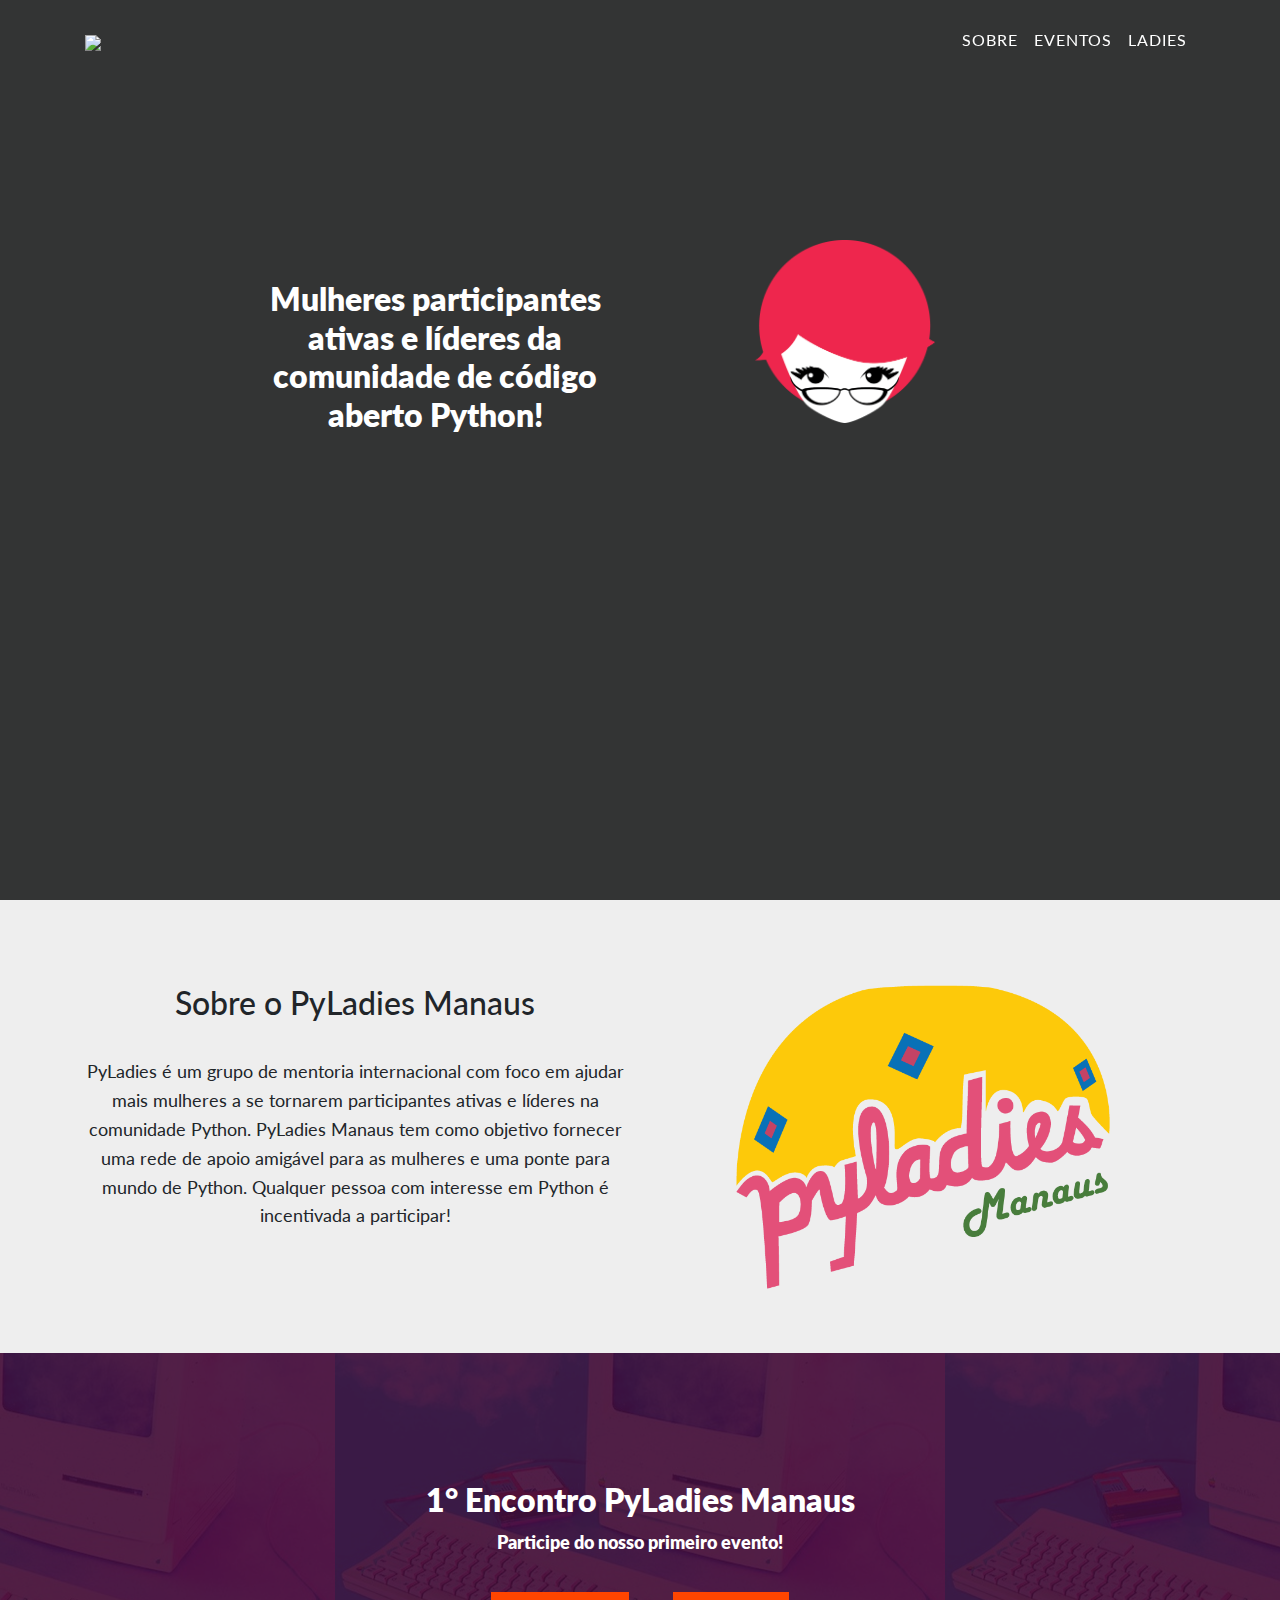
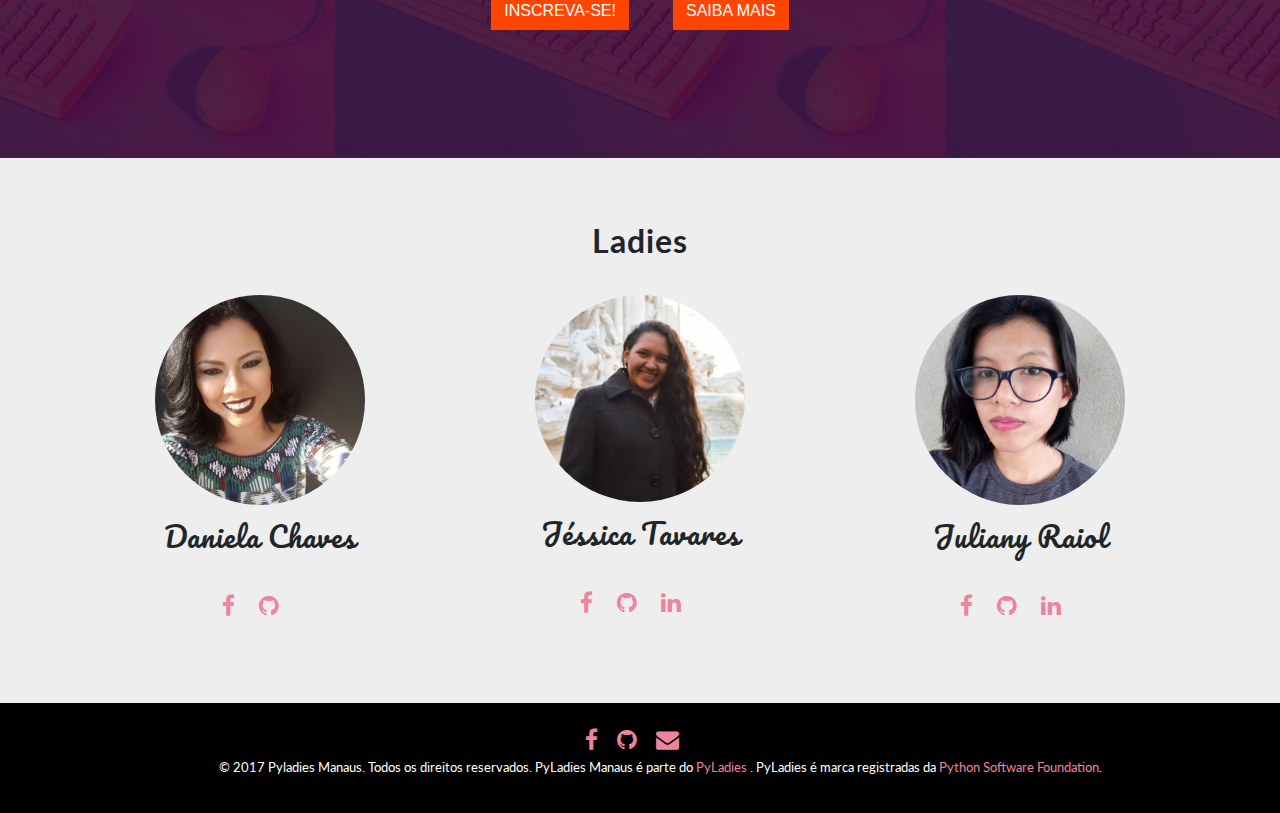
==== commit 70edb39a: "chore: update tamanho do banner no modo responsivo" ====
--- a/index.html
+++ b/index.html
@@ -130,7 +130,7 @@
                     <ul class="icons">
                         <li><a href="https://www.facebook.com/daniela.chaves.7777" class="icon alt fa-facebook"><span class="label">Facebook</span></a></li>
                         <li><a href="#" class="icon alt fa-github"><span class="label">GitHub</span></a></li>
-                        <li><a href="#" class="icon alt fa-linkedin"><span class="label">LinkedIn</span></a></li>
+                  
                     </ul>
                 </div>
 
--- a/css/style.css
+++ b/css/style.css
@@ -178,4 +178,10 @@
     margin: 0 0 35px;
     letter-spacing: 1px;
     /*text-transform: uppercase; }*/
+}
+
+@media (max-width: 1024px) {
+	.masthead1{
+		height: auto;
+	}
 }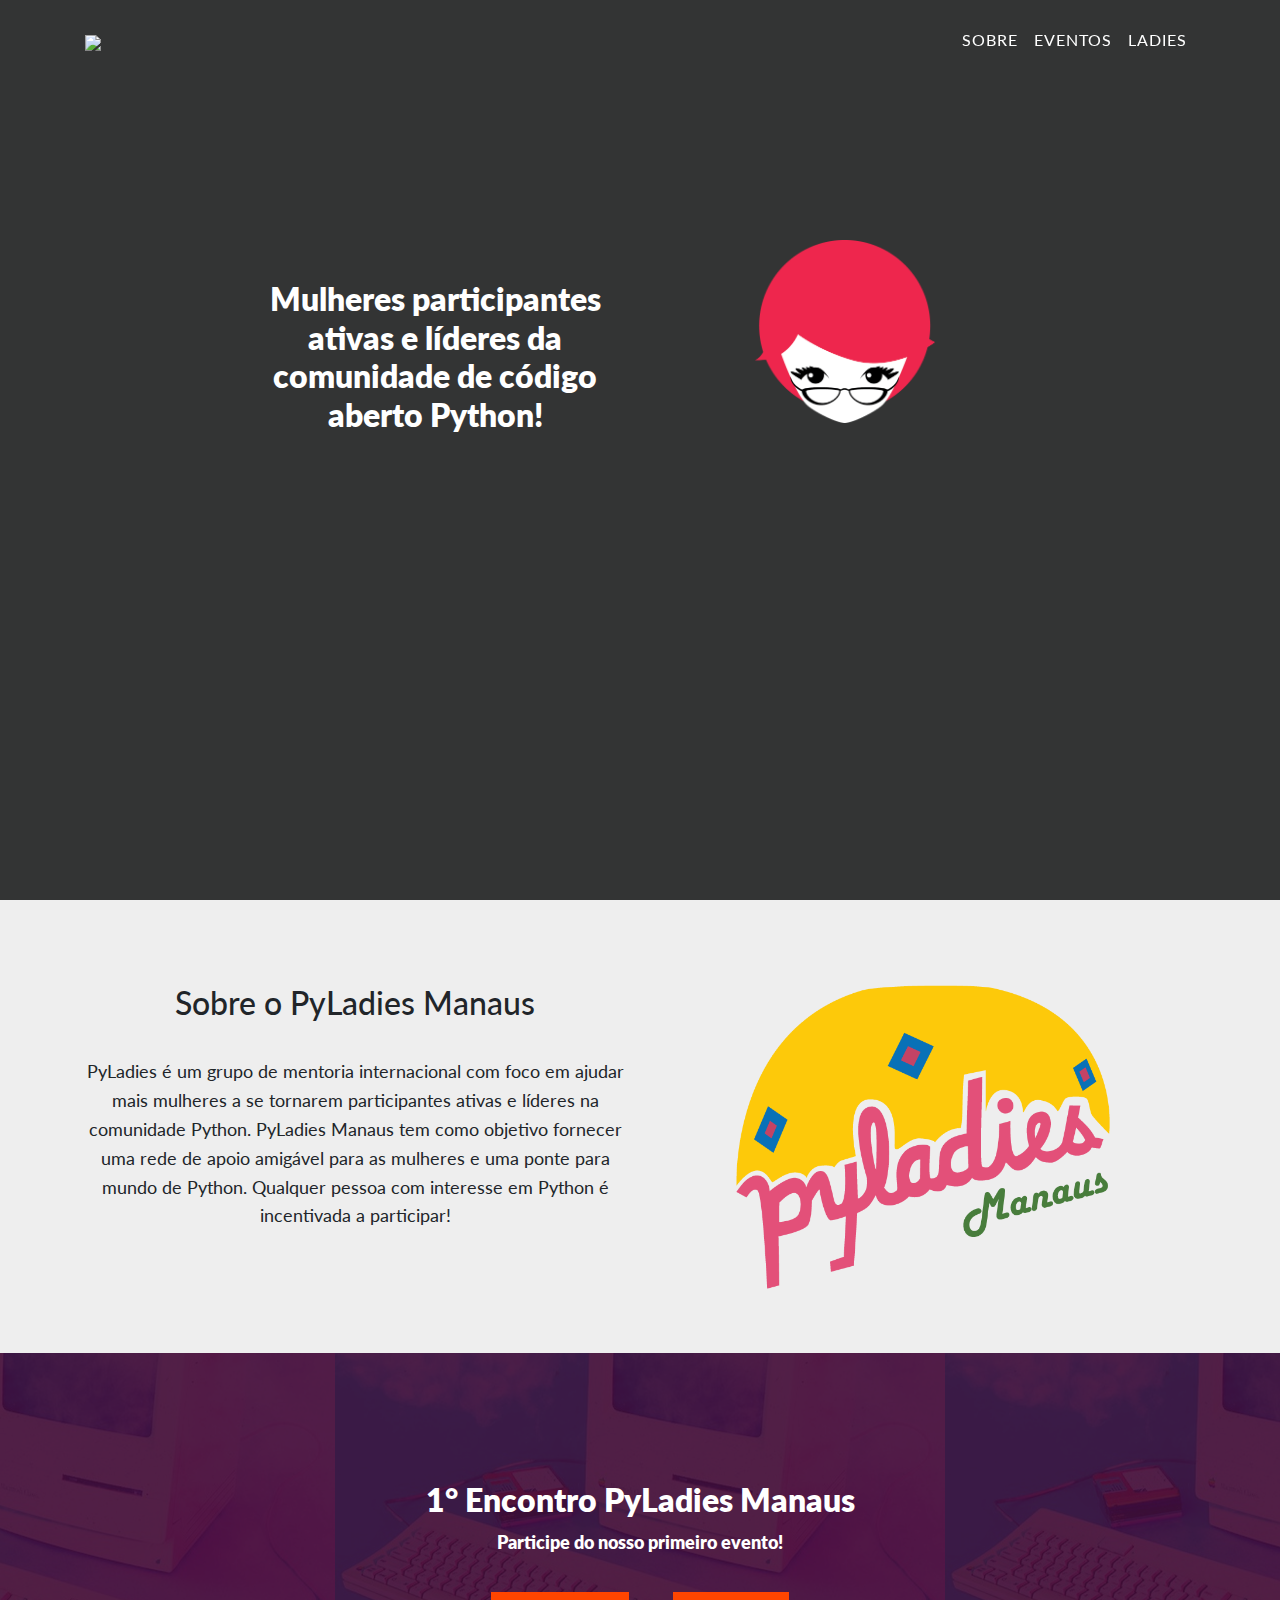
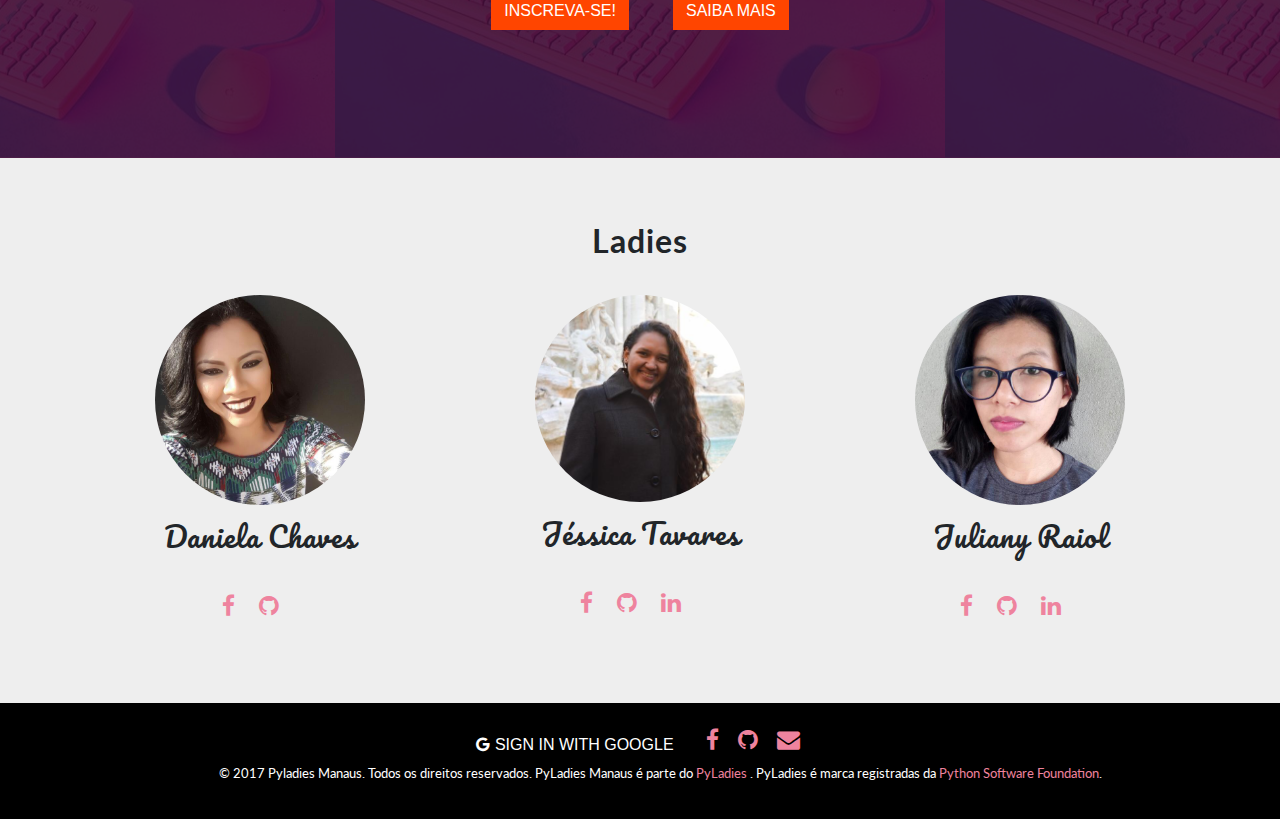
==== commit 0a75cca7: "nova versão do site" ====
--- a/index.html
+++ b/index.html
@@ -164,6 +164,9 @@
         <div class="row">
           <div class="col-md-12">
             <ul class="icons text-center">
+              <li>  <a class="waves-effect waves-light btn col s12 social google">
+                  <i class="fa fa-google"></i> Sign in with Google</a>
+                </li>
               <li><a href="https://www.facebook.com/pyladiesmanaus/" class="icon alt fa-facebook"><span class="label">Facebook</span></a></li>
               <li><a href="https://github.com/pyladiesmanaus" class="icon alt fa-github"><span class="label">GitHub</span></a></li>
               <li><a href="https://plus.google.com/u/5/114899665450179153685" class="icon alt fa-envelope"><span class="label">Email</span></a></li>
